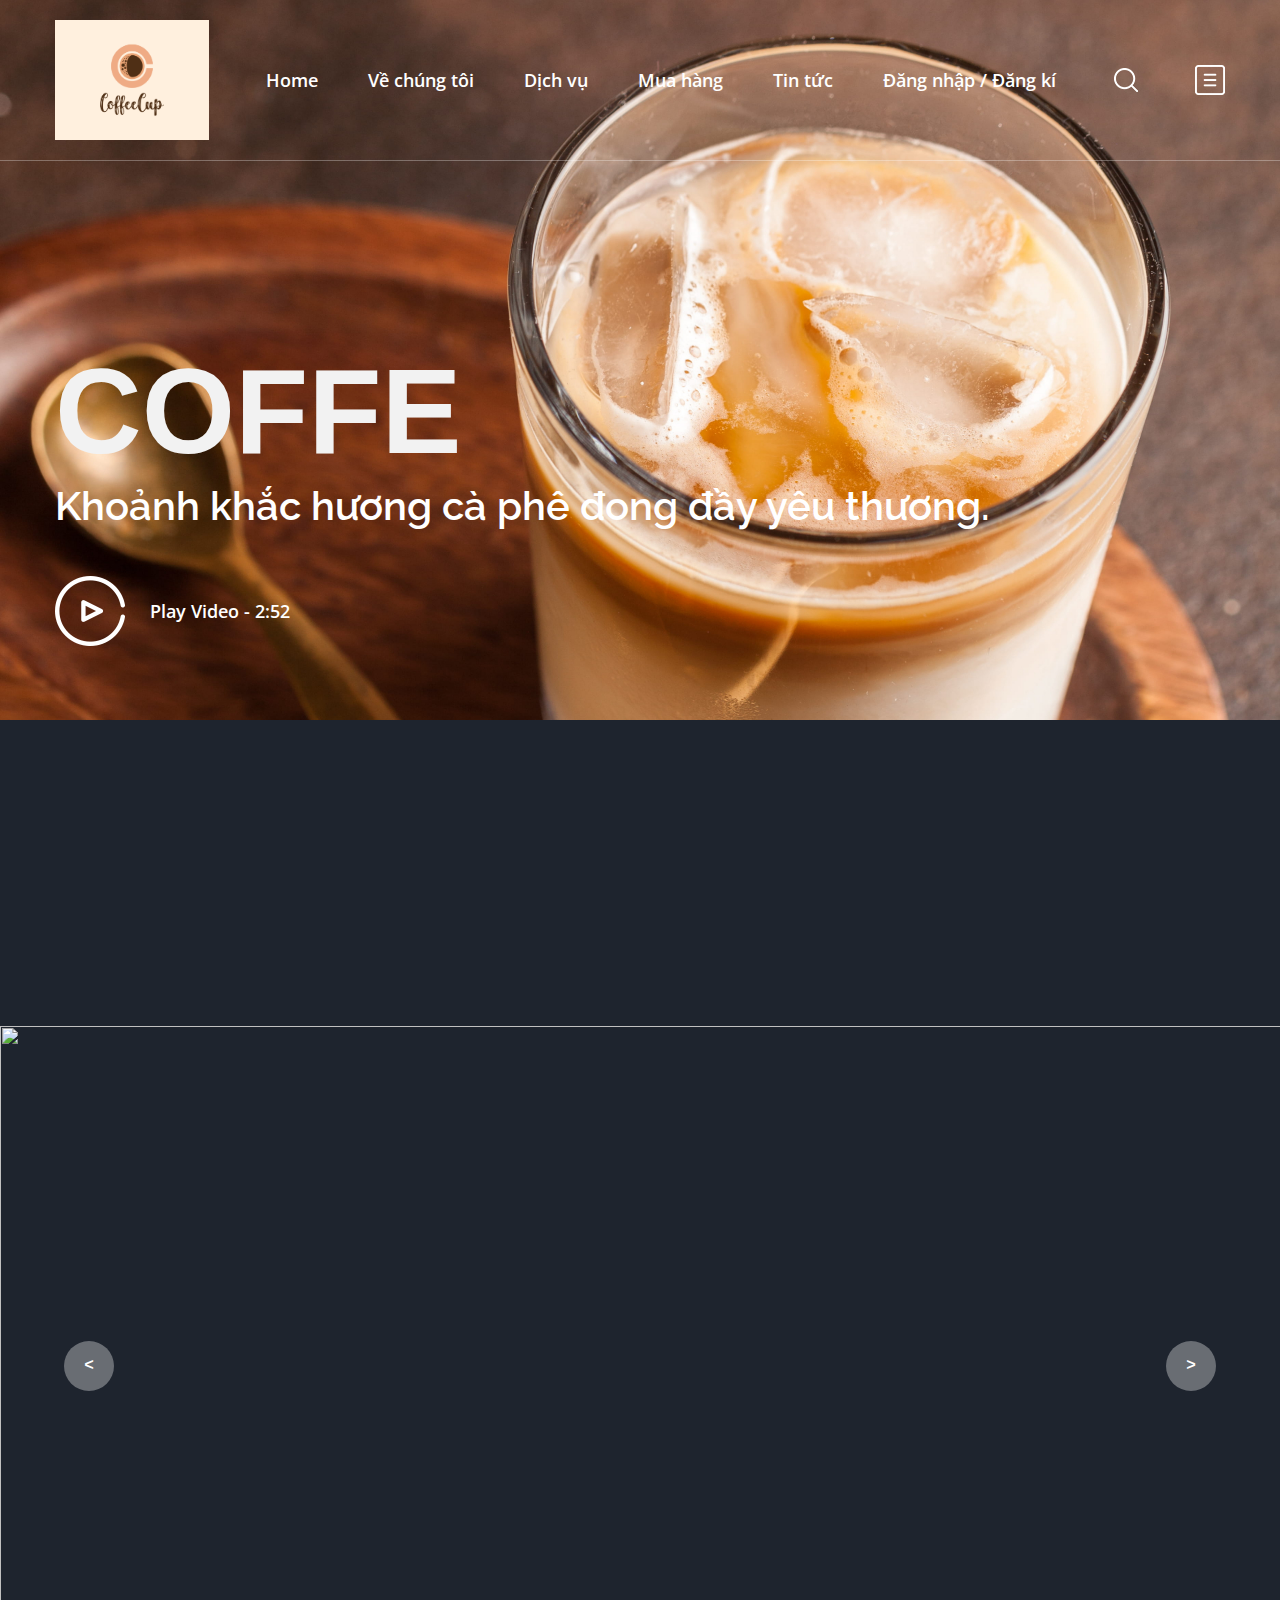
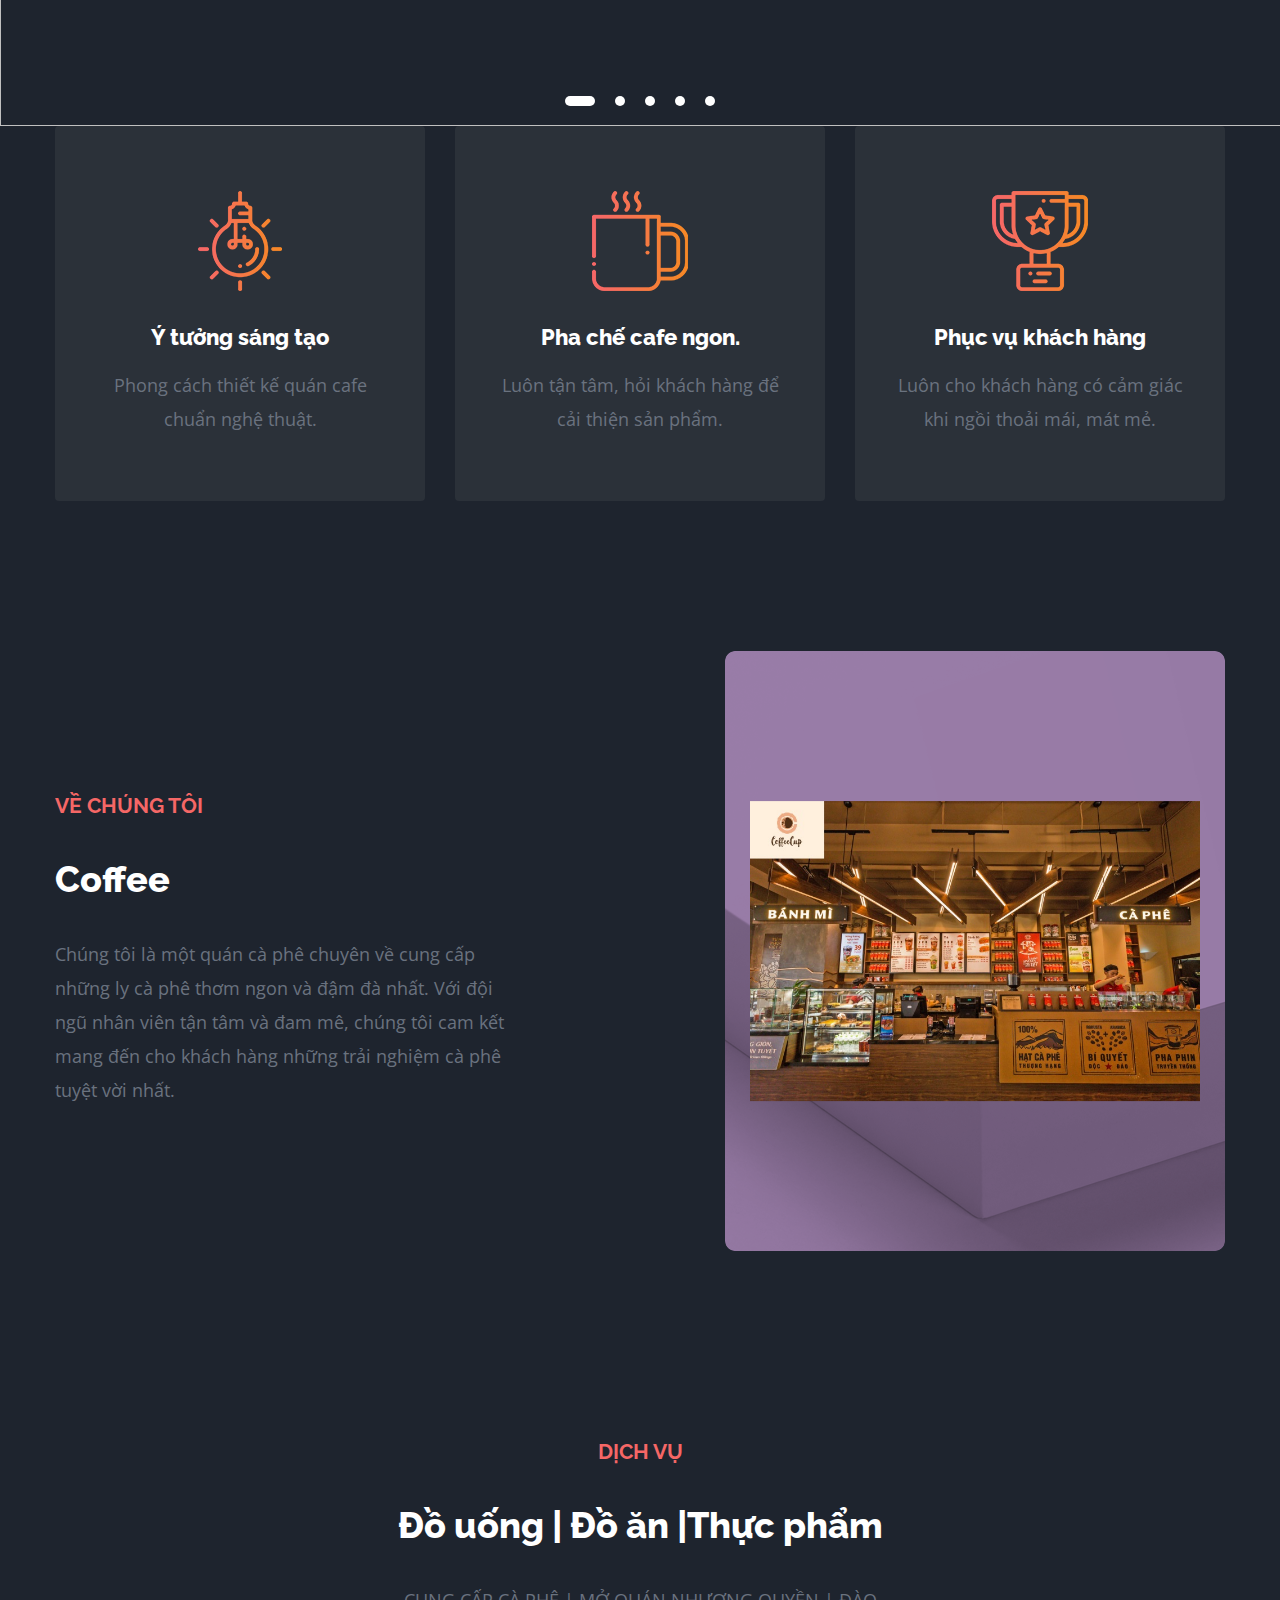
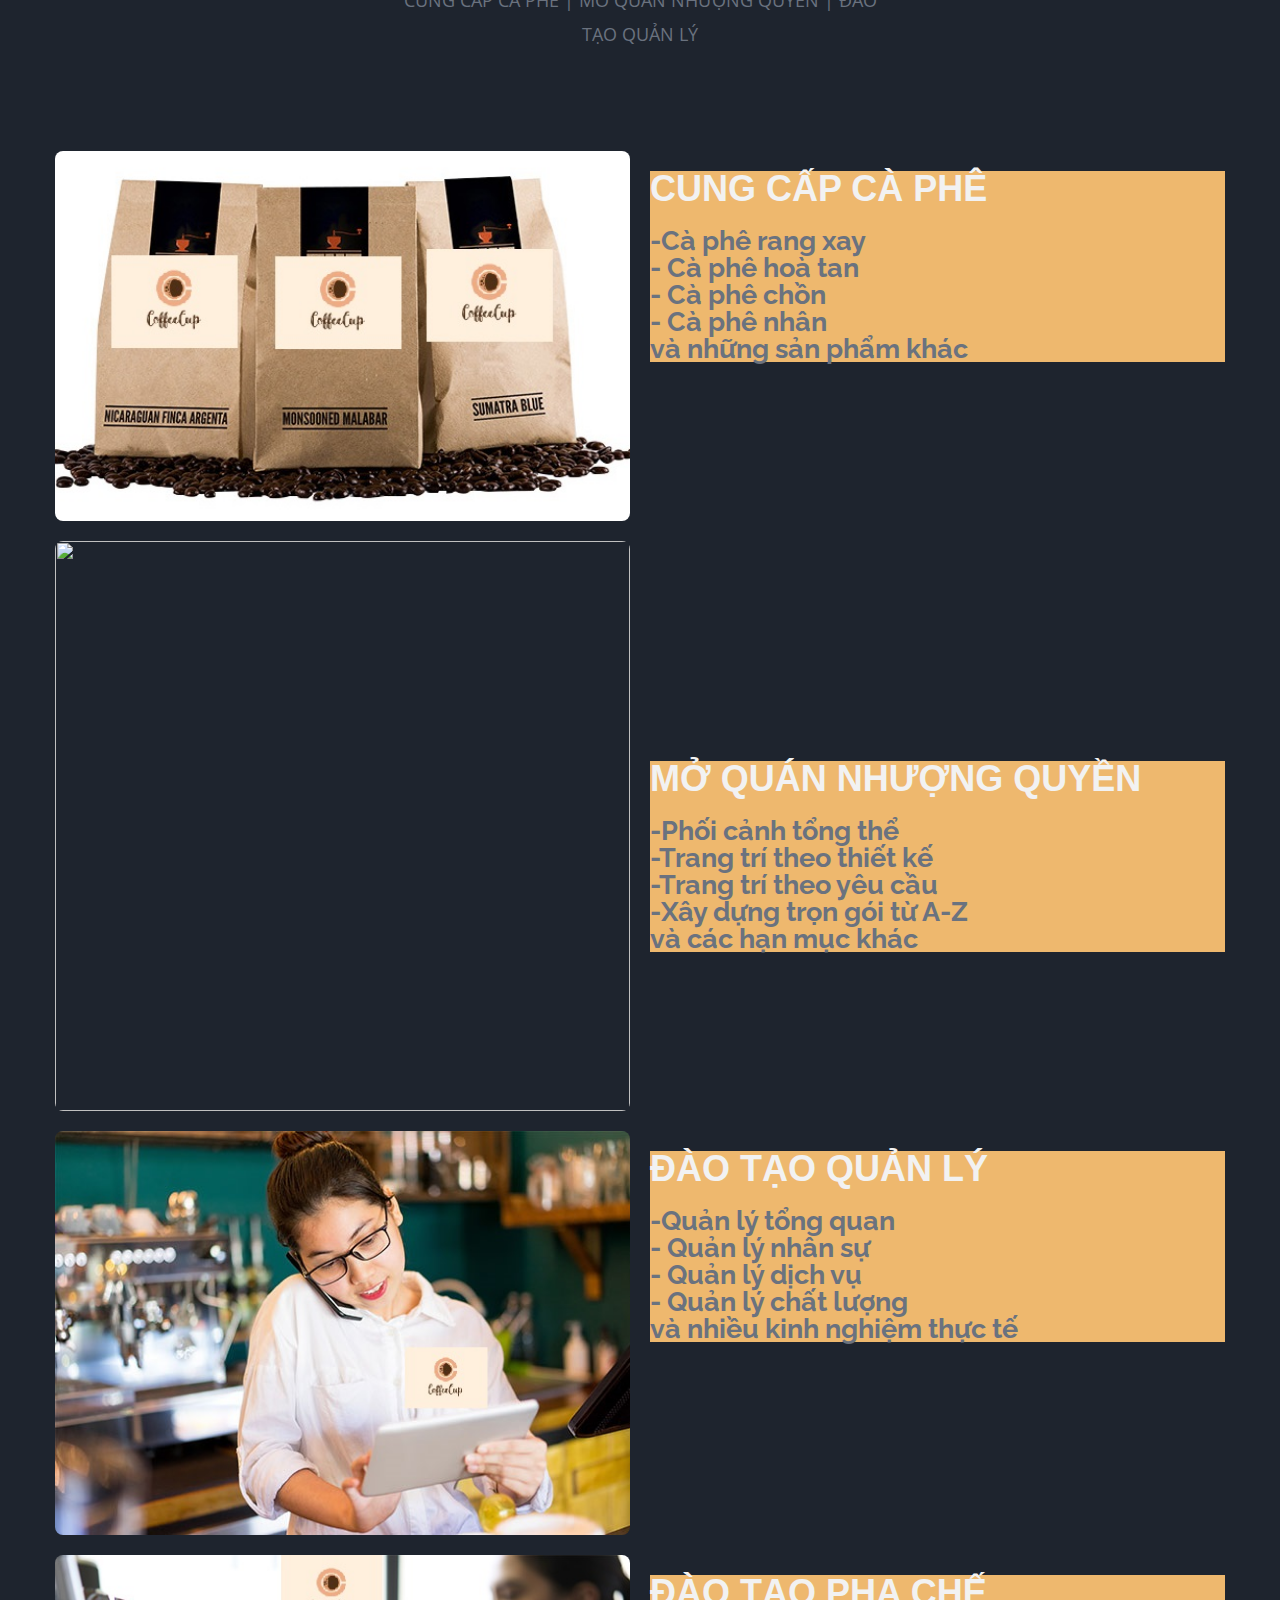
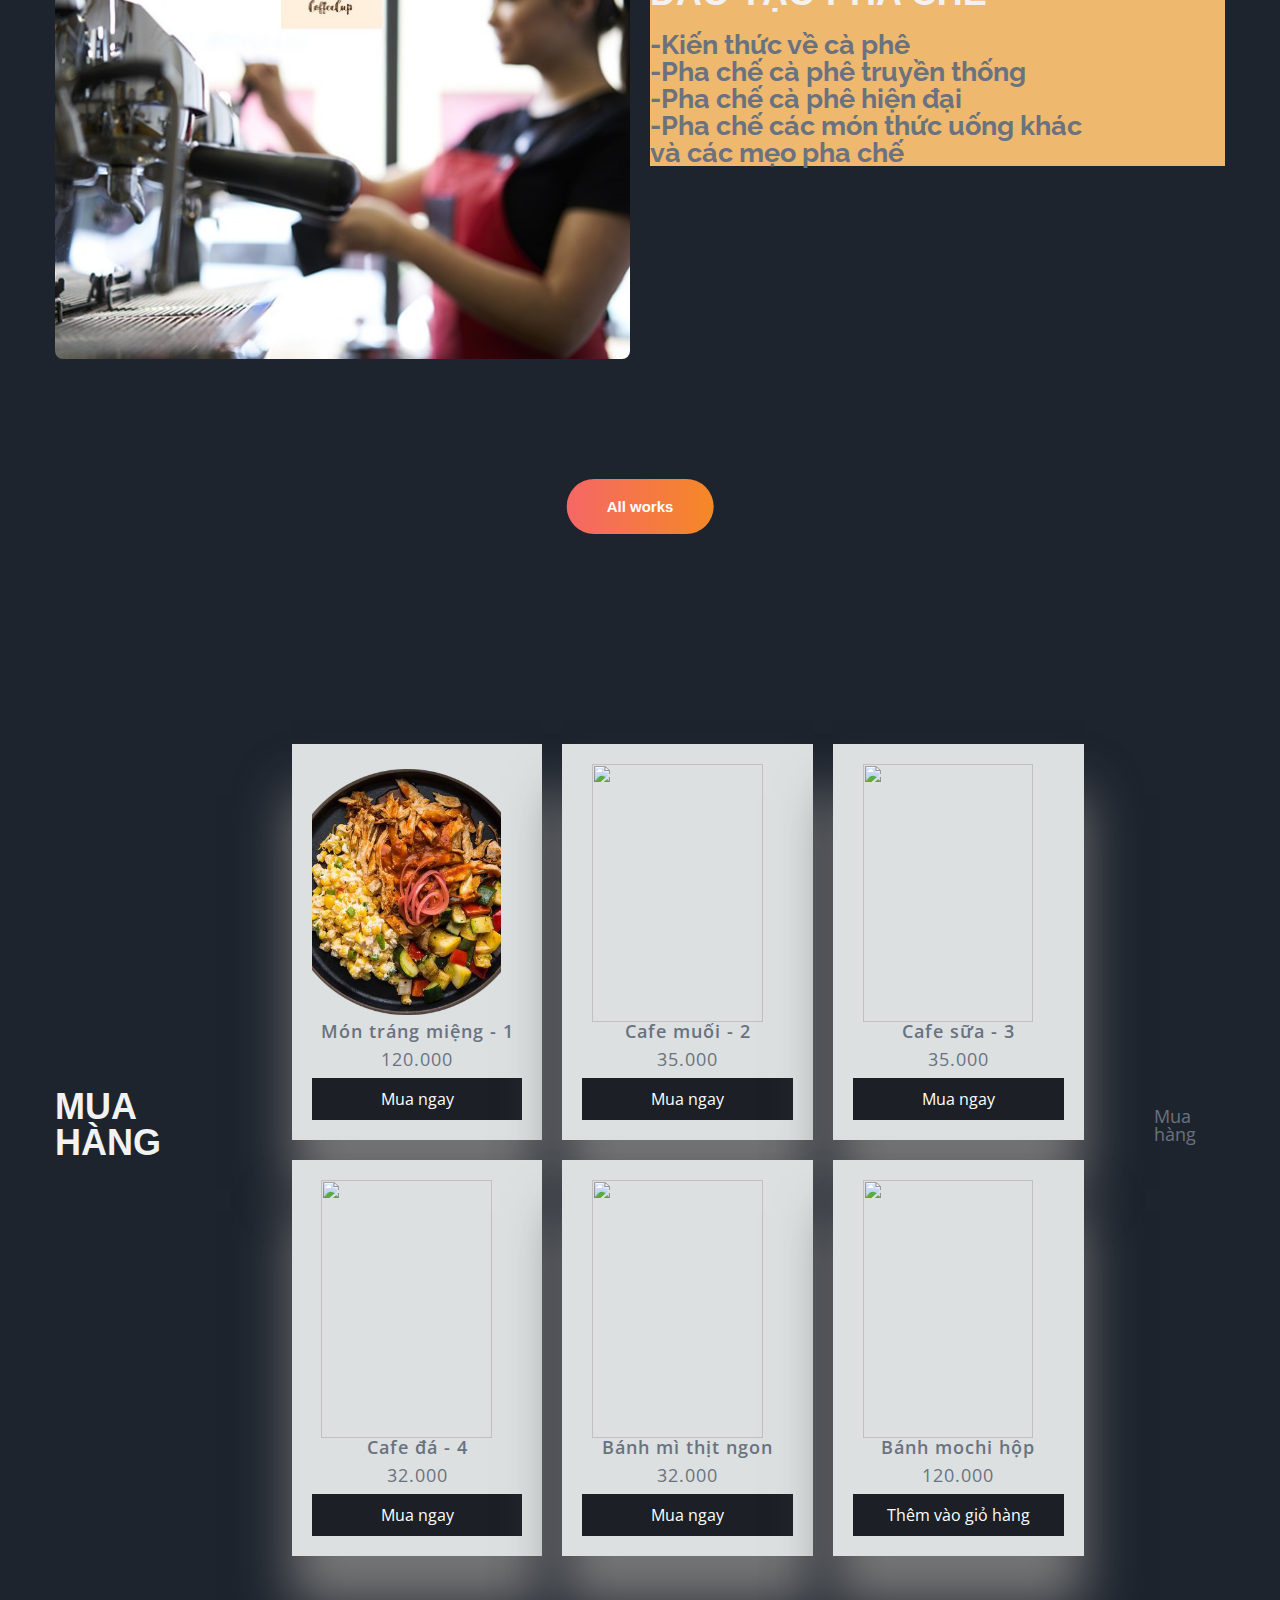
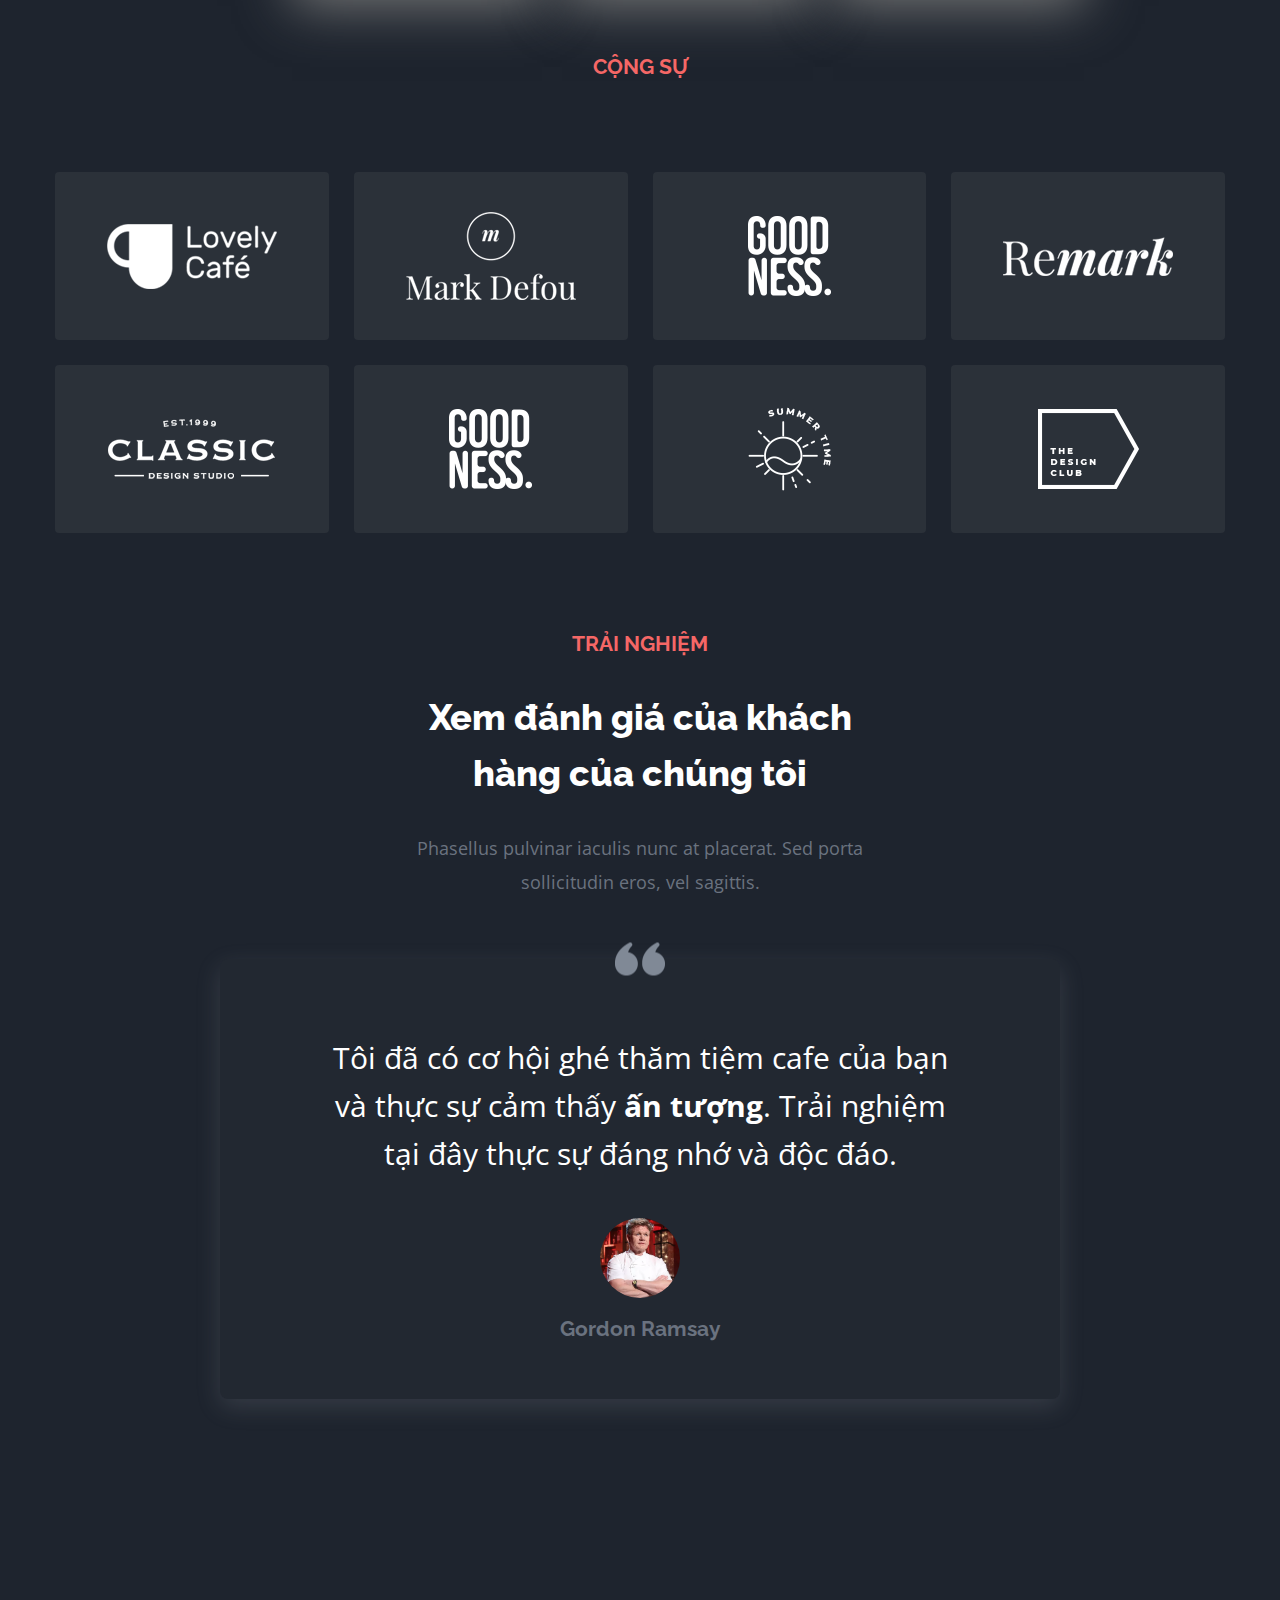
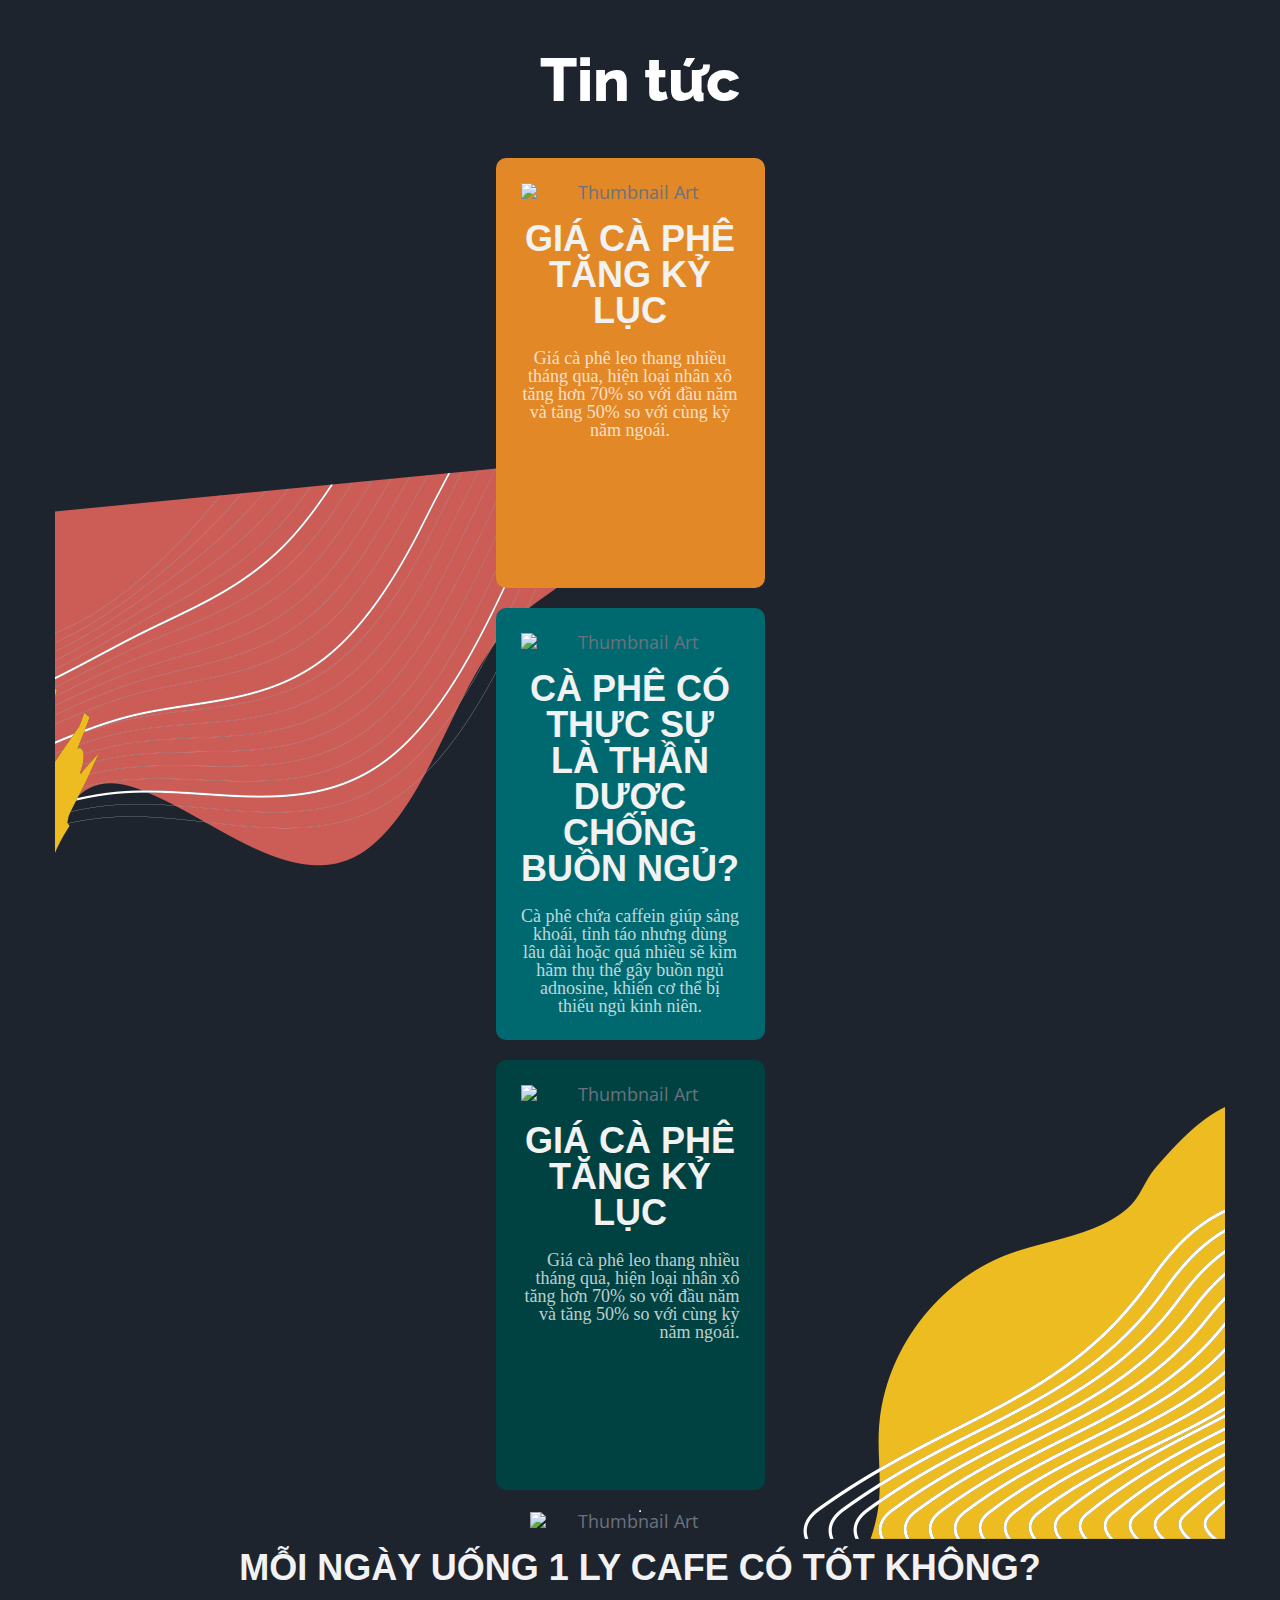
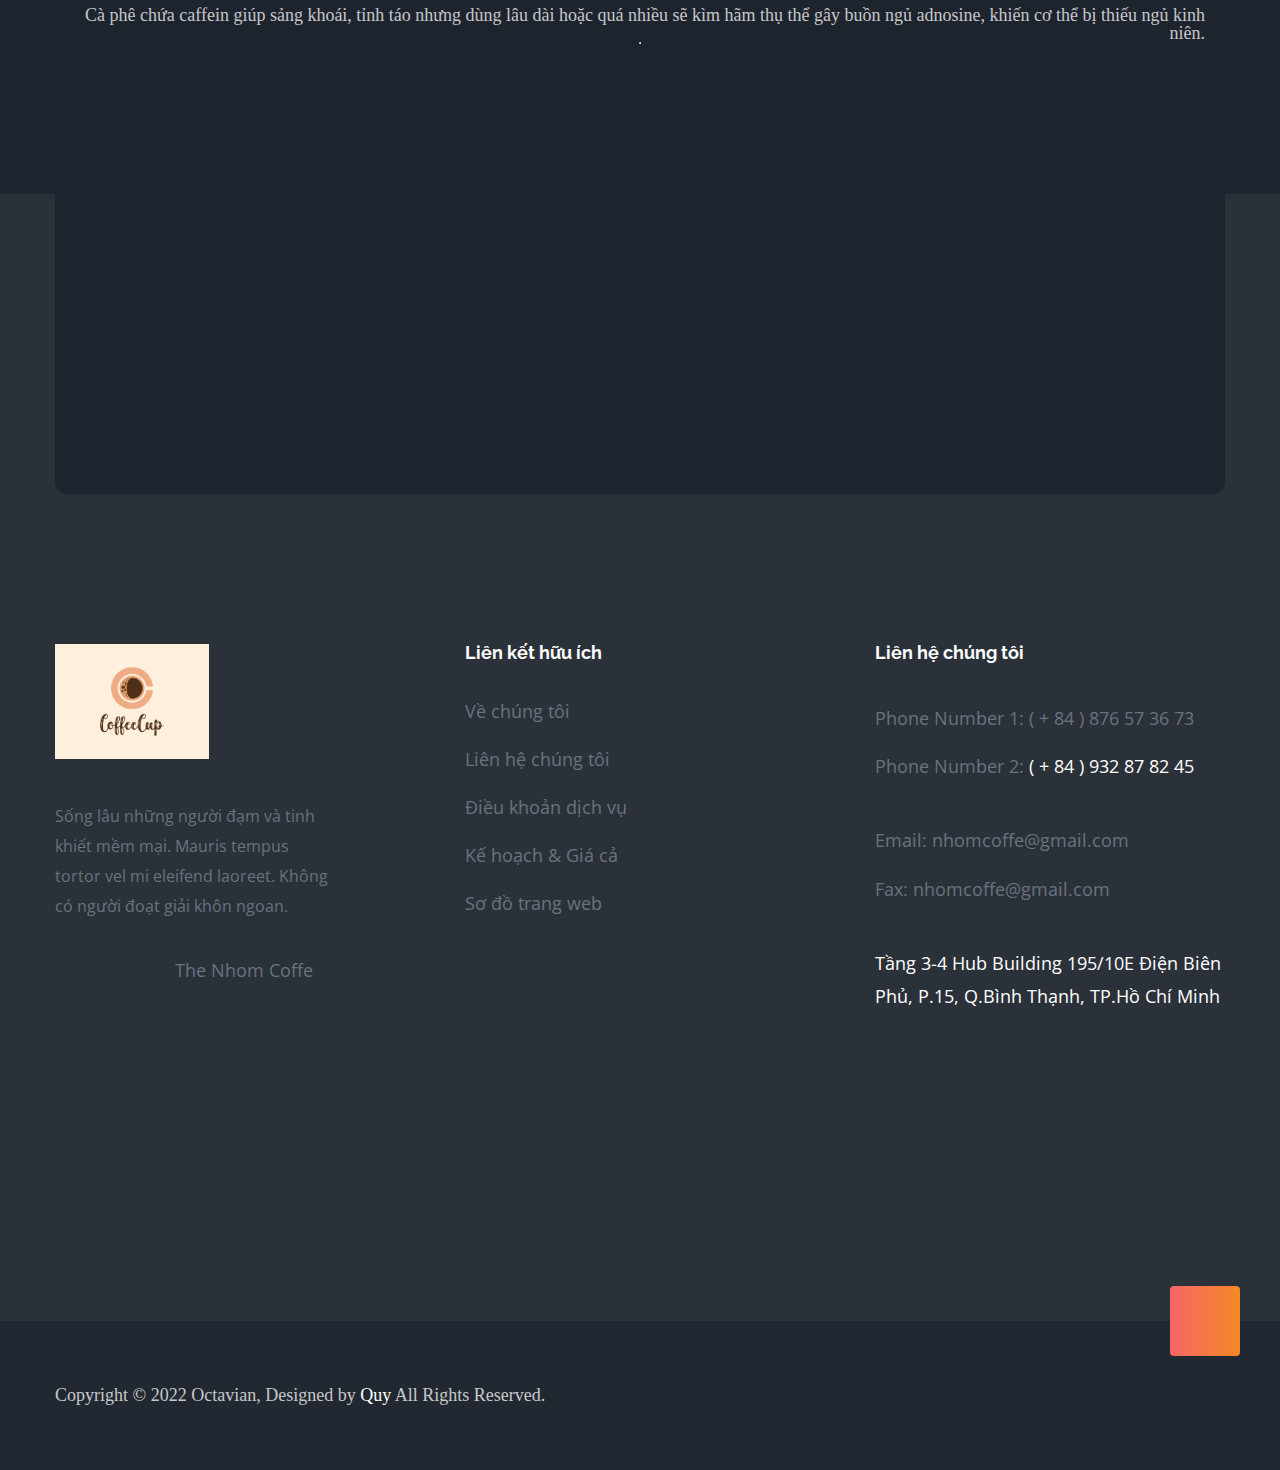
==== index.html @ 69a3e61c "asm" ====
<!DOCTYPE html>
<html lang="en">
  <head>
    <meta charset="UTF-8" />
    <meta http-equiv="X-UA-Compatible" content="IE=edge" />
    <meta name="viewport" content="width=device-width, initial-scale=1.0" />
    <title>Quán cafe</title>
    <link rel="preconnect" href="https://fonts.googleapis.com" />
    <link rel="preconnect" href="https://fonts.gstatic.com" crossorigin />
    <link
      href="https://fonts.googleapis.com/css2?family=Open+Sans:wght@300;400;600;700&family=Raleway:wght@400;600;700;800&display=swap"
      rel="stylesheet"
    />
    <script
      type="module"
      src="https://unpkg.com/ionicons@5.5.2/dist/ionicons/ionicons.esm.js"
    ></script>
    <script
      nomodule
      src="https://unpkg.com/ionicons@5.5.2/dist/ionicons/ionicons.js"
    ></script>
    <link
      rel="stylesheet"
      href="https://cdn.jsdelivr.net/npm/locomotive-scroll@3.5.4/dist/locomotive-scroll.css"
    />
    <link rel="stylesheet" href="./css/app.css" />
    <style>
      .thumb-art {
        display: flex;
      }
  
      .thumb-art img {
        width: 200px;
        height: auto;
        margin-right: 20px;
      }
  
      .title-news {
        text-align: right;
      }
  
      .description {
        text-align: right;
      }
      a {
      text-decoration: none;
    }
    .lammau{
      background: #eeb86e;
    }
    </style>
  </head>
  <body data-scroll-container>
    <div class="wrapper">
      <header class="header">
        <div class="container">
          <div class="header-main">
            <img src="./images/logocf.png" width="154px" height="120px" class="header-logo" />
            <div class="menu">
              <ul class="menu-list">
                <li class="menu-item">
                  <a href="index.html" class="menu-link">Home</a>
                </li>
                <li class="menu-item">
                  <a href="#about" class="menu-link">Về chúng tôi</a>
                </li>
                <li class="menu-item">
                  <a href="#work" class="menu-link">Dịch vụ</a>
                </li>
                <li class="menu-item">
                  <a href="#experience" class="menu-link">Mua hàng</a>
                </li>
                <li class="menu-item">
                  <a href="#contact" class="menu-link">Tin tức</a>
                </li>
                <li class="menu-item">
                  <a href="./login.html"class="menu-link"target="index">Đăng nhập / Đăng kí</a>
                </li>
              </ul>
            </div>
            <img src="./images/icon-search.png" alt="" class="icon-search" />
            <img src="./images/icon-menu.png" alt="" class="menu-toggle" />
        </div>
      </div>
    </header>
      <main>
        <section class="hero">
          <div class="container">
            <div class="hero-content">
              <h1 class="hero-heading">Coffe</h1>
              <h3 class="hero-caption">Khoảnh khắc hương cà phê đong đầy yêu thương.</h3>
              <div class="hero-video">
                <img src="./images/icon-play.png" alt="" />
                <span>Play Video - 2:52</span>
              </div>
            </div>
          </div>
        </section>
        <section class="feature">
          <div class="slider">
            <div class="list">
                <div class="item">
                    <img src="file:///C:/Users/LENOVO/Downloads/1111.jpg" alt="">
                </div>
                <div class="item">
                    <img src="file:///C:/Users/LENOVO/Downloads/moi-truong-lam-viec-nhan-vien-pha-che.jpg" alt="">
                </div>
                <div class="item">
                    <img src="https://domingocoffee.com.vn/wp-content/uploads/2021/10/setup-quan-cafe-1.jpg" alt="">
                </div>
                <div class="item">
                    <img src="file:///C:/Users/LENOVO/Downloads/moi-truong-lam-viec-nhan-vien-pha-che.jpg" alt="">
                </div>
                <div class="item">
                    <img src="file:///C:/Users/LENOVO/Downloads/Khach-hang-2.jpg" alt="">
                </div>
            </div>
            <div class="buttons">
                <button id="prev"><</button>
                <button id="next">></button>
            </div>
            <ul class="dots">
                <li class="active"></li>
                <li></li>
                <li></li>
                <li></li>
                <li></li>
            </ul>
        </div>
          <div class="container">
            <div class="feature-main">
              <div class="feature-item">
                <div class="feature-icon">
                  <img src="./images/img-lightbulb.png" alt="" />
                </div>
                <h3 class="feature-title">Ý tưởng sáng tạo</h3>
                <div class="feature-desc text">
                  Phong cách thiết kế quán cafe chuẩn nghệ thuật.
                </div>
              </div>
              <div class="feature-item">
                <div class="feature-icon">
                  <img src="./images/img-coffee.png" alt="" />
                </div>
                <h3 class="feature-title">Pha chế cafe ngon.</h3>
                <div class="feature-desc text">
                  Luôn tận tâm, hỏi khách hàng để cải thiện sản phẩm.
                </div>
              </div>
              <div class="feature-item">
                <div class="feature-icon">
                  <img src="./images/img-trophy.png" alt="" />
                </div>
                <h3 class="feature-title">Phục vụ khách hàng</h3>
                <div class="feature-desc text">
                  Luôn cho khách hàng có cảm giác khi ngồi thoải mái, mát mẻ.
                </div>
              </div>
            </div>
          </div>
        </section>
        <section class="about" id="about">
          <div class="container">
            <div class="about-main">
              <div class="about-content">
                <h3 class="caption">Về chúng tôi</h3>
                <h2 class="heading">
                  Coffee
                </h2>
                <div class="text">
                  Chúng tôi là một quán cà phê chuyên về cung cấp những ly cà phê thơm ngon và đậm đà nhất. 
                  Với đội ngũ nhân viên tận tâm và đam mê, chúng tôi cam kết mang đến cho khách hàng những
                   trải nghiệm cà phê tuyệt vời nhất.
                </div>
              </div>
              <div class="about-image">
                <img
                  src="./images/image-phone-under.png"
                  alt="" 
                  class="about-phone-under"
                />
                <img src="./images/img-phone.jpg" width="450px" class="about-phone" />
              </div>
            </div>
          </div>
        </section>
        <section class="work" id="work">
          <div class="container">
            <div class="work-header">
              <h3 class="caption">Dịch vụ</h3>
              <h2 class="heading">Đồ uống | Đồ ăn |Thực phẩm</h2>
              <div class="text">
                CUNG CẤP CÀ PHÊ | MỞ QUÁN NHƯỢNG QUYỀN | ĐÀO TẠO QUẢN LÝ
              </div>
            </div>
            <div class="work-list">
              <div class="work-item">
                <img src="./images/bao-bi-cafe-500g-9618.jpg"/>
              </div>
              <div class="work-item">
                <div class="lammau">
                <h1>CUNG CẤP CÀ PHÊ</h1>
                <h2> -Cà phê rang xay <br>
                  - Cà phê hoà tan  <br>
                  - Cà phê chồn <br>
                  - Cà phê nhân <br>
                  và những sản phẩm khác</h2></div>
                <!-- <img src="./images/img3.jpg" alt="" /> -->
              </div>
              <div class="work-item">                
                <img src="https://vuicoffee.com/wp-content/uploads/2019/11/nhuong-quyen-cafe-2.png" alt="" />
              </div>
              <div class="work-item">
                <div class="lammau">
                <h1>MỞ QUÁN NHƯỢNG QUYỀN</h1>
                <h2>-Phối cảnh tổng thể <br>
                  -Trang trí theo thiết kế <br>
                  -Trang trí theo yêu cầu <br>
                  -Xây dựng trọn gói từ A-Z <br>
                  và các hạn mục khác</h2></div>
                <!-- <img src="./images/img6.jpg" alt="" /> -->
              </div>
              <div class="work-item">
                <img src="./images/dich-vu-dao-tao-quan-ly-vuicoffee.jpg"/>
              </div>
              <div class="work-item">
                <div class="lammau">
                <h1>ĐÀO TẠO QUẢN LÝ</h1>
                <h2> -Quản lý tổng quan <br>
                  - Quản lý nhân sự  <br>
                  - Quản lý dịch vụ <br>
                  - Quản lý chất lượng <br>
                  và nhiều kinh nghiệm thực tế</h2></div>
                <!-- <img src="./images/img3.jpg" alt="" /> -->
              </div>
              <div class="work-item">                
                <img src="./images/dich-vu-dao-tao-pha-phe-vuicoffee.jpg" alt="" />
              </div>
              <div class="work-item">
                <div class="lammau">
                <h1>ĐÀO TẠO PHA CHẾ</h1>
                <h2>-Kiến thức về cà phê <br>
                  -Pha chế cà phê truyền thống<br>
                  -Pha chế cà phê hiện đại <br>
                 -Pha chế các món thức uống khác <br>
                  và các mẹo pha chế</h2></div>
                <!-- <img src="./images/img6.jpg" alt="" /> -->
              </div>
            </div>
            <a href="#" class="btn btn--primary work-link">All works</a>
          </div>
        </section>
        <section class="experience" id="experience">
          <div class="container">
            <div class="experience-main">
              <h1>Mua hàng</h1>
              <div class="list1">
                
                <div class="item">
                    <img src="image/1.PNG">
                    <div class="title">Món tráng miệng - 1</div>
                    <div class="price">120.000</div>
                    <button onclick="addToCard(0)"><a href="./html.html">Mua ngay</a></button></div><div class="item">
                    <img src="image/2.PNG">
                    <div class="title">Cafe muối - 2</div>
                    <div class="price">35.000</div>
                    <button onclick="addToCard(1)"><a href="./html.html">Mua ngay</a></button></div><div class="item">
                    <img src="image/3.PNG">
                    <div class="title">Cafe sữa - 3</div>
                    <div class="price">35.000</div>
                    <button onclick="addToCard(2)"><a href="./html.html">Mua ngay</a></button></div><div class="item">
                    <img src="image/4.PNG">
                    <div class="title">Cafe đá - 4</div>
                    <div class="price">32.000</div>
                    <button onclick="addToCard(3)"><a href="./html.html">Mua ngay</a></button></div><div class="item">
                    <img src="image/5.PNG">
                    <div class="title">Bánh mì thịt ngon</div>
                    <div class="price">32.000</div>
                    <button onclick="addToCard(4)"><a href="./html.html">Mua ngay</a></button></div><div class="item">
                    <img src="https://product.hstatic.net/1000075078/product/1655348107_mochi-choco_f6e63c0efa704e11990791f9fdd88214_large.jpg">
                    <div class="title">Bánh mochi hộp</div>
                    <div class="price">120.000</div>
                    <button onclick="addToCard(5)">Thêm vào giỏ hàng</button></div></div>
              <!-- <div class="experience-number">
                <span class="experience-year">20</span>
                <img src="./images/img7.png" alt="" class="experience-mask" />
                <img
                  src="./images/img-dots-big.png"
                  alt=""
                  class="experience-dots"
                />
              </div> -->
              <!-- <div class="experience-content">
                <h3 class="caption">Cuộc hành trình của Cà phê sạch</h3>
                <h2 class="heading">Năm chế biến hương vị tuyệt vời</h2>
                <div class="text">
                  Trong suốt hơn 20 năm, những người chuyên pha chế cà phê đã tận tâm nghiên cứu 
                  và hoàn thiện quá trình làm cà phê sạch. Họ chọn lựa cẩn thận nguồn nguyên liệu,
                   du lịch qua nhiều vùng trồng cà phê để học hỏi và đảm bảo chất lượng. Công đoạn 
                   rang xay cà phê cũng là bí quyết thành công, với việc rang tỉ mỉ và tận dụng nguồn
                    năng lượng bền vững. Sứ mệnh của họ là tôn vinh cà phê sạch, không chứa hóa chất độc
                     hại và luôn giữ độ tươi ngon trong mỗi tách cà phê. Những người này cũng là những nhà
                      sáng tạo, luôn thử nghiệm để tạo ra những dòng sản phẩm độc đáo và ngon miệng.
                </div>
              </div> -->
              <a href="./html.html">Mua hàng</a>
            </div>
          </div>
        </section>        
        <section class="partner" id="blog">
          <div class="container">
            <div class="partner-header">
              <h3 class="caption">
                CỘNG SỰ</h3>
            </div>
            <div class="partner-list">
              <div class="partner-item">
                <img src="./images/logo1.png" alt="" />
              </div>
              <div class="partner-item">
                <img src="./images/logo2.png" alt="" />
              </div>
              <div class="partner-item">
                <img src="./images/logo3.png" alt="" />
              </div>
              <div class="partner-item">
                <img src="./images/logo4.png" alt="" />
              </div>
              <div class="partner-item">
                <img src="./images/logo5.png" alt="" />
              </div>
              <div class="partner-item">
                <img src="./images/logo6.png" alt="" />
              </div>
              <div class="partner-item">
                <img src="./images/logo7.png" alt="" />
              </div>
              <div class="partner-item">
                <img src="./images/logo8.png" alt="" />
              </div>
            </div>
          </div>
        </section>
        <section class="review">
          <div class="container">
            <div class="review-header">
              <h3 class="caption">Trải nghiệm</h3>
              <h2 class="heading">Xem đánh giá của khách hàng của chúng tôi</h2>
              <div class="text">
                Phasellus pulvinar iaculis nunc at placerat. Sed porta
                sollicitudin eros, vel sagittis.
              </div>
            </div>
            <div class="review-list">
              <div class="review-item">
                <img src="./images/img-quote.png" alt="" class="review-icon" />
                <div class="review-desc">
                  Tôi đã có cơ hội ghé thăm tiệm cafe của bạn và thực sự cảm thấy <strong>ấn tượng</strong>. Trải nghiệm tại đây thực sự đáng nhớ và độc đáo.

                </div>
                <img src="./images/img5.webp" alt="" class="review-avatar" />
                <h3 class="review-author">Gordon Ramsay</h3>
              </div>
            </div>
          </div>
        </section>
        <!-- <section class="contact" id="contact">
          <div class="container">
            <div class="contact-main">
              <img src="./images/img10.png" alt="" class="contact-liquid" />
              <img src="./images/img11.png" alt="" class="contact-person" />
              <div class="contact-content">
                <h2 class="heading heading--big">Let's Get Started</h2>
                <div class="text text--big contact-desc">
                  Start using our easy-to-use tools with multiple options to
                  improve.
                </div>
                <a href="#" class="btn btn--primary">Let's start now</a>
              </div>
            </div>
          </div>
        </section> -->
        <section class="contact" id="contact">
          <div class="bodyc">
          <div class="container">
            <div class="contact-main">
              <h2 class="heading heading--big">Tin tức</h2>
              <div class="box box1">  
                <div class="content">  
              <!-- <div class="box-conatiner"> 
              <div class="thumb-art"> -->
                <a href="https://vnexpress.net/gia-ca-phe-tang-ky-luc-4616906.html"><img src=https://i1-kinhdoanh.vnecdn.net/2023/06/13/ca-phe-jpeg-2155-1686650680.jpg?w=500&h=300&q=100&dpr=1&fit=crop&s=iaNrIyrxeIQXLwTr9RIjWw alt="Thumbnail Art"></a>
                <h1>Giá cà phê tăng kỷ lục</h1>
                <p>Giá cà phê leo thang nhiều tháng qua, hiện loại nhân xô tăng hơn 70% so với đầu năm và tăng 50% so với cùng kỳ năm ngoái.</p>
              </div>
            </div>
            <div class="box box2">  
              <div class="content">  
              <!-- <div class="thumb-art"> <a href="https://vnexpress.net/ca-phe-co-thuc-su-la-than-duoc-chong-buon-ngu-4616551.html"></a> -->
                <img src=https://i1-suckhoe.vnecdn.net/2023/06/12/ca-phe-2-1857-1683009122-16865-2102-6984-1686557331.jpg?w=500&h=300&q=100&dpr=1&fit=crop&s=Hi8da8DEr2DMk2EH43Nk4Q alt="Thumbnail Art">
                <h1>Cà phê có thực sự là thần dược chống buồn ngủ?</h1>
                <p >Cà phê chứa caffein giúp sảng khoái, tỉnh táo nhưng dùng lâu dài hoặc quá nhiều sẽ kìm hãm thụ thể gây buồn ngủ adnosine, khiến cơ thể bị thiếu ngủ kinh niên.</p>
              </div>
            </div>
            <div class="box box3">  
              <div class="content">  

                <img src="https://i1-suckhoe.vnecdn.net/2022/08/23/coffee-lyk-1661239780-1705-1661239853.jpg?w=500&h=300&q=100&dpr=1&fit=crop&s=aNExGM1zlowpfZBUH1YGOw" alt="Thumbnail Art">
                <h1>Giá cà phê tăng kỷ lục</h1>
                <p class="description">Giá cà phê leo thang nhiều tháng qua, hiện loại nhân xô tăng hơn 70% so với đầu năm và tăng 50% so với cùng kỳ năm ngoái.</p>
              </div>
              </div>
            <hr>
            
              <div class="thumb-art">
                <img src=https://lepathcoffee.com/wp-content/uploads/2022/01/moi-ngay-uong-1-ly-ca-phe-co-tot-khong-768x1152.jpg alt="Thumbnail Art">
              </div>
              <h1 class="title-news">Mỗi ngày uống 1 ly cafe có tốt không?</h1>
              <p class="description">Cà phê chứa caffein giúp sảng khoái, tỉnh táo nhưng dùng lâu dài hoặc quá nhiều sẽ kìm hãm thụ thể gây buồn ngủ adnosine, khiến cơ thể bị thiếu ngủ kinh niên.</p>
              <hr>
              <iframe width="560" height="315" src="https://www.youtube.com/embed/wMnIshcQajE" title="YouTube video player" frameborder="0" allow="accelerometer; autoplay; clipboard-write; encrypted-media; gyroscope; picture-in-picture; web-share" allowfullscreen></iframe>
            </div>
                </div>
              </div>
          
        </section></main></div>
      </main>
      <footer class="footer">
        <div class="footer-top">
          <div class="container">
            <div class="footer-main">
              <div class="footer-column">
                <a href="index.html" class="footer-logo"
                  ><img src="./images/logocf.png" width="154px" 
                /></a>
                <div class="footer-desc text">
                  Sống lâu những người đạm và tinh khiết mềm mại. Mauris tempus tortor vel mi eleifend laoreet. Không có người đoạt giải khôn ngoan.
                </div>
                <div class="social">
                  <a href="#" class="social-item">
                    <ion-icon name="logo-facebook"></ion-icon>
                  </a>
                  <a href="#" class="social-item">
                    <ion-icon name="logo-twitter"></ion-icon>
                  </a>
                  <a href="#" class="social-item">
                    <ion-icon name="logo-instagram"></ion-icon>
                  </a>
                  <a href="#" class="social-item">
                    <ion-icon name="logo-dribbble"></ion-icon>
                  </a>
                  <div class="fb-page" data-href="https://www.facebook.com/profile.php?id=100093676303560&amp;ref=embed_page" 
                  data-tabs="timeline" data-width="200" data-height="" data-small-header="false" data-adapt-container-width="true"
                   data-hide-cover="false" data-show-facepile="true"><blockquote cite="https://www.facebook.com/profile.php?id=100093676303560&amp;ref=embed_page"
                    class="fb-xfbml-parse-ignore"><a href="https://www.facebook.com/profile.php?id=100093676303560&amp;ref=embed_page">The Nhom Coffe</a></blockquote></div>
                </div>
              </div>
              <div class="footer-column">
                <h3 class="footer-heading second-font">Liên kết hữu ích</h3>
                <ul class="footer-links">
                  <li class="footer-item">
                    <a href="#" class="footer-link">Về chúng tôi</a>
                  </li>
                  <li class="footer-item">
                    <a href="#" class="footer-link">
                      Liên hệ chúng tôi</a>
                  </li>
                  <li class="footer-item">
                    <a href="#" class="footer-link">Điều khoản dịch vụ</a>
                  </li>
                  <li class="footer-item">
                    <a href="#" class="footer-link">
                      Kế hoạch & Giá cả</a>
                  </li>
                  <li class="footer-item">
                    <a href="#" class="footer-link">Sơ đồ trang web</a>
                  </li>
                </ul>
              </div>
              <div class="footer-column">
                <h3 class="footer-heading second-font">Liên hệ chúng tôi</h3>
                <ul class="footer-info">
                  <li>Phone Number 1: ( + 84 ) 876 57 36 73</li>
                  <li>
                    Phone Number 2:
                    <span class="footer-highlight">( + 84 ) 932 87 82 45</span>
                  </li>
                </ul>
                <ul class="footer-info">
                  <li>
                    <a href="mailto:support@ocatavian.io"
                    >Email: nhomcoffe@gmail.com</a
                    >
                  </li>
                  <li>Fax: nhomcoffe@gmail.com</li>
                </ul>
                <ul class="footer-info">
                  <li> <span class="footer-highlight">
                    Tầng 3-4 Hub Building
                    195/10E Điện Biên Phủ, P.15,
                    Q.Bình Thạnh, TP.Hồ Chí Minh
                  </span></li>
                  <iframe src="https://www.google.com/maps/embed?pb=!1m18!1m12!1m3!1d9320.930710434066!2d106.60119818633285!3d10.81371402775382!2m3!1f0!2f0!3f0!3m2!1i1024!2i768!4f13.1!3m3!1m2!1s0x31752b48a1f7096d%3A0x174268ef1b3735dc!2sHAM%20QUAN%20CAFE!5e0!3m2!1sen!2s!4v1687148669021!5m2!1sen!2s" 
                  width="350" height="150" style="border:0;" allowfullscreen="" loading="lazy" referrerpolicy="no-referrer-when-downgrade"></iframe>
                </ul>
              </div>
            </div>
          </div>
        </div>
        <div class="footer-bottom">
          <div class="container footer-container">
            <a href="#" class="footer-rocket">
              <ion-icon name="rocket"></ion-icon>
            </a>
            <p>
              Copyright © 2022 Octavian, Designed by
              <a href="#">Quy</a> All Rights Reserved.
            </p>
          </div>
        </div>
      </footer>
    </div>
    <div class="zalo-chat-widget" data-oaid="579745863508352884" data-welcome-message="Rất vui khi được hỗ trợ bạn!" data-autopopup="0" data-width="300" data-height="300"> </div> 
    
    <script src="https://sp.zalo.me/plugins/sdk.js"> </script> 
  </body>
  <div id="fb-root"></div>
  <script async defer crossorigin="anonymous" src="https://connect.facebook.net/vi_VN/sdk.js#xfbml=1&version=v17.0" nonce="3tM8otDJ"></script>
  <script src="https://cdn.jsdelivr.net/npm/locomotive-scroll@3.5.4/dist/locomotive-scroll.min.js"></script>
  <script src="./scripts/app.js"></script>





  <script>let slider = document.querySelector('.slider .list');
    let items = document.querySelectorAll('.slider .list .item');
    let next = document.getElementById('next');
    let prev = document.getElementById('prev');
    let dots = document.querySelectorAll('.slider .dots li');
    
    let lengthItems = items.length - 1;
    let active = 0;
    next.onclick = function(){
        active = active + 1 <= lengthItems ? active + 1 : 0;
        reloadSlider();
    }
    prev.onclick = function(){
        active = active - 1 >= 0 ? active - 1 : lengthItems;
        reloadSlider();
    }
    let refreshInterval = setInterval(()=> {next.click()}, 3000);
    function reloadSlider(){
        slider.style.left = -items[active].offsetLeft + 'px';
        // 
        let last_active_dot = document.querySelector('.slider .dots li.active');
        last_active_dot.classList.remove('active');
        dots[active].classList.add('active');
    
        clearInterval(refreshInterval);
        refreshInterval = setInterval(()=> {next.click()}, 3000);
    
        
    }
    
    dots.forEach((li, key) => {
        li.addEventListener('click', ()=>{
             active = key;
             reloadSlider();
        })
    })
    window.onresize = function(event) {
        reloadSlider();
    };</script>
  </html>
---- css/app.css ----
html {
  box-sizing: border-box;
}

* {
  margin: 0;
  padding: 0;
}

*,
*:before,
*:after {
  box-sizing: border-box;
}

input,
textarea,
select,
button {
  outline: none;
}

input {
  line-height: normal;
}

label,
button {
  cursor: pointer;
}

a {
  text-decoration: none;
}

img {
  display: block;
  max-width: 100%;
}

html {
  scroll-behavior: smooth;
}

body {
  font-family: "Open sans", sans-serif;
  font-size: 18px;
  line-height: 1;
  color: #6a727f;
  /* background: url(file:///C:/Users/LENOVO/Downloads/111111.png); */
  background-color: #1e242e;
  overflow-x: hidden;
}

input,
button,
textarea,
select {
  font-family: "Open sans", sans-serif;
  font-size: 16px;
  outline: none;
  border: 0;
}

input {
  line-height: normal;
}

a {
  color: inherit;
}

h1,
h2,
h3,
h4,
h5,
h6 {
  font-family: "Raleway", sans-serif;
}

section[id] {
  scroll-margin-top: 30px;
}

.wrapper {
  max-width: 1920px;
  margin: 0 auto;
  background: url("../images/img1.jpg") no-repeat top/100%;
}

.container {
  max-width: 1200px;
  margin: 0 auto;
  padding: 0 15px;
}

.btn {
  text-align: center;
  font-weight: bold;
  height: 55px;
  padding: 0 70px;
  display: inline-flex;
  align-items: center;
  border-radius: 4px;
}
.btn--primary {
  color: white;
  background-image: linear-gradient(to right, #f56766, #f58826);
}
@media screen and (max-width: 767px) {
  .btn {
    height: 45px;
    padding: 0 50px;
    font-size: 14px;
  }
}

section {
  display: none;
}

.caption {
  text-transform: uppercase;
  font-weight: bold;
  color: #f56766;
  margin-bottom: 35px;
}

.heading {
  font-size: 36px;
  font-weight: 800;
  color: white;
  line-height: 1.5555555556;
  margin-bottom: 30px;
}
.heading--big {
  font-size: 60px;
}

.text {
  line-height: 1.8888888889;
}
.text--big {
  font-size: 24px;
}

@media screen and (max-width: 1023px) {
  .caption {
    margin-bottom: 10px;
  }

  .heading {
    margin-bottom: 20px;
  }
  .heading--big {
    font-size: 40px;
  }
}
@media screen and (max-width: 767px) {
  .caption {
    font-size: 16px;
    margin-bottom: 5px;
  }

  .heading {
    font-size: 26px;
    margin-bottom: 15px;
  }

  .text--big {
    font-size: 20px;
  }

  body {
    font-size: 16px;
  }
}
.header {
  border-bottom: 1px solid rgba(255, 255, 255, 0.3);
}
.header-main {
  display: flex;
  justify-content: space-between;
  align-items: center;
  padding: 40px 0;
}
.header-tool {
  display: flex;
  align-items: center;
  gap: 0 50px;
}
@media screen and (max-width: 1599px) {
  .header-main {
    padding: 20px 0;
  }
}

.menu-list {
  display: flex;
  align-items: center;
  list-style: none;
  gap: 0 50px;
  color: white;
}
.menu-link {
  font-weight: 600;
}
@media screen and (max-width: 1023px) {
  .menu {
    position: fixed;
    right: 0;
    top: 0;
    bottom: 0;
    width: 300px;
    background-color: white;
    box-shadow: rgba(149, 157, 165, 0.2) 0px 8px 24px;
    z-index: 99;
    transform: translateX(100%);
    transition: 0.25s linear;
  }
  .menu.is-active {
    transform: translateX(0);
  }
  .menu-list {
    flex-direction: column;
    height: 100%;
    padding: 50px 20px;
  }
  .menu-item {
    width: 100%;
    margin-bottom: 15px;
  }
  .menu-link {
    display: block;
    width: 100%;
    padding: 15px 20px;
    color: #393e46;
    border-radius: 4px;
    transition: all 0.2s ease;
  }
  .menu-link:hover {
    color: white;
    background-color: #f56766;
  }
}

.hero {
  display: block;
  padding: 270px 0 380px;
  color: white;
}
.hero-heading {
  text-transform: uppercase;
  font-weight: 800;
  font-size: 120px;
  margin-bottom: 15px;
}
.hero-caption {
  font-size: 40px;
  font-weight: 600;
  margin-bottom: 50px;
}
.hero-video {
  display: flex;
  align-items: center;
  gap: 0 25px;
  font-weight: 600;
  font-size: 18px;
}
@media screen and (max-width: 1599px) {
  .hero {
    padding: 170px 0 280px;
  }
}
@media screen and (max-width: 1279px) {
  .hero {
    padding: 70px 0;
  }
}
@media screen and (max-width: 1023px) {
  .hero {
    padding: 40px 0;
  }
  .hero-heading {
    font-size: 70px;
  }
  .hero-caption {
    font-size: 25px;
    margin-bottom: 30px;
  }
}
@media screen and (max-width: 1023px) {
  .hero {
    padding: 20px 0;
  }
  .hero-heading {
    font-size: 40px;
  }
  .hero-caption {
    font-size: 18px;
    margin-bottom: 30px;
  }
  .hero-video img {
    max-width: 40px;
  }
}

.feature {
  padding: 150px 0 200px;
  display: block;
}
.feature-main {
  display: grid;
  grid-template-columns: repeat(3, 1fr);
  grid-gap: 0 30px;
}
.feature-item {
  display: flex;
  align-items: center;
  text-align: center;
  flex-direction: column;
  border-radius: 4px;
  background-color: #2b3139;
  padding: 65px 40px;
}
.feature-icon {
  margin-bottom: 35px;
}
.feature-title {
  color: white;
  font-size: 22px;
  font-weight: 800;
  margin-bottom: 20px;
}
@media screen and (max-width: 1599px) {
  .feature {
    padding: 100px 0 150px;
  }
}
@media screen and (max-width: 1023px) {
  .feature {
    padding: 50px 0 100px;
  }
  .feature-main {
    display: grid;
    justify-content: flex-start;
    grid-auto-columns: 300px;
    grid-auto-flow: column;
    grid-gap: 1.5rem;
    overflow: auto;
    overflow-y: hidden;
    scroll-snap-type: x mandatory;
    scroll-snap-stop: always;
    -ms-touch-action: manipulation;
    touch-action: manipulation;
    -webkit-overflow-scrolling: touch;
    scroll-padding: 1rem;
    grid-template-columns: unset;
    -ms-overflow-style: none;
    scrollbar-width: none;
  }
  .feature-main::-webkit-scrollbar {
    display: none;
    width: 0;
  }
  .feature-main > * {
    scroll-snap-align: start;
  }
}

.about {
  padding-bottom: 190px;
  display: block;
}
.about .container {
  position: relative;
}
.about-main {
  display: flex;
  justify-content: space-between;
  align-items: center;
  gap: 0 70px;
}
.about-content {
  max-width: 470px;
}
.about-phone {
  position: absolute;
  top: 50%;
  transform: translate(-50%, -50%);
  left: 50%;
  max-width: initial;
}
.about-image {
  position: relative;
}
@media screen and (max-width: 1279px) {
  .about {
    padding-bottom: 100px;
  }
  .about-main {
    flex-direction: column;
  }
  .about-content {
    max-width: 600px;
    text-align: center;
    margin-bottom: 40px;
  }
}
@media screen and (max-width: 767px) {
  .about-image {
    width: 100%;
  }
  .about-phone {
    max-width: 100%;
  }
  .about-phone-under {
    max-width: 300px;
    margin: 0 auto;
  }
}

.work {
  padding-bottom: 190px;
  display: block;
}
.work-header {
  text-align: center;
  max-width: 490px;
  margin: 0 auto 100px;
}
.work-list {
  margin-bottom: 60px;
  display: grid;
  grid-template-columns: 1fr 1fr;
  grid-gap: 20px;
  grid-template-rows: 370px 180px 370px;
}
.work-item {
  border-radius: 8px;
}
.work-item img {
  width: 100%;
  height: 100%;
  object-fit: cover;
  border-radius: inherit;
}
.work-item:nth-child(2) {
  grid-row: 1/3;
  grid-column: 2/3;
}
.work-item:nth-child(3) {
  grid-row: 2/4;
  grid-column: 1/2;
}
.work-link {
  position: relative;
  left: 50%;
  transform: translateX(-50%);
}
@media screen and (max-width: 1599px) {
  .work {
    padding-bottom: 100px;
  }
}
@media screen and (max-width: 1023px) {
  .work-header {
    margin-bottom: 50px;
  }
}
@media screen and (max-width: 1023px) {
  .work-list {
    grid-template-rows: 100px 50px 100px;
    margin-bottom: 30px;
  }
}

.experience {
  padding-bottom: 200px;
  display: block;
}
.experience-main {
  display: flex;
  justify-content: space-between;
  align-items: center;
  gap: 0 70px;
}
.experience-year {
  position: relative;
  z-index: 2;
  background: url("../images/img7.png") no-repeat 50%;
  color: transparent;
  -webkit-background-clip: text;
  background-clip: text;
}
.experience-mask {
  display: none;
  position: absolute;
  top: 0;
  left: 50%;
  transform: translateX(-50%);
  pointer-events: none;
}
.experience-number {
  font-size: 400px;
  font-weight: 800;
  color: #f56766;
  position: relative;
  flex: 1;
  text-align: center;
}
.experience-dots {
  position: absolute;
  right: -20px;
  top: 50%;
}
.experience-content {
  max-width: 470px;
  margin-left: auto;
  flex-shrink: 0;
}
@media screen and (max-width: 1599px) {
  .experience {
    padding-bottom: 100px;
  }
}
@media screen and (max-width: 1023px) {
  .experience-main {
    flex-direction: column;
    gap: 40px 0;
  }
  .experience-number {
    font-size: 200px;
  }
  .experience-content {
    max-width: 600px;
    text-align: center;
    margin: 0 auto;
    position: relative;
    z-index: 5;
  }
}

.partner {
  padding-bottom: 200px;
  display: block;
}
.partner-header {
  margin-bottom: 95px;
  text-align: center;
}
.partner-list {
  display: grid;
  grid-template-columns: repeat(4, 1fr);
  grid-template-rows: 1fr 1fr;
  grid-gap: 25px;
}
.partner-item {
  background-color: #2b3139;
  border-radius: 4px;
  padding: 40px;
  display: flex;
  justify-content: center;
  align-items: center;
  cursor: pointer;
}
.partner-item:hover img {
  opacity: 0.3;
}
@media screen and (max-width: 1599px) {
  .partner {
    padding-bottom: 100px;
  }
}
@media screen and (max-width: 767px) {
  .partner-header {
    margin-bottom: 40px;
  }
  .partner-list {
    grid-template-columns: 1fr 1fr;
    grid-template-rows: 1fr 1fr 1fr 1fr;
  }
}

.review {
  padding-bottom: 190px;
  display: block;
}
.review-header {
  max-width: 500px;
  margin: 0 auto 60px;
  text-align: center;
}
.review-item {
  max-width: 840px;
  margin: 0 auto;
  border-radius: 8px;
  text-align: center;
  display: flex;
  align-items: center;
  flex-direction: column;
  background-color: #222831;
  box-shadow: rgba(149, 157, 165, 0.2) 0px 8px 24px;
  padding: 75px 100px 60px;
  position: relative;
}
.review-icon {
  position: absolute;
  left: 50%;
  transform: translate(-50%, -50%);
  top: 0;
}
.review-desc {
  color: white;
  font-size: 30px;
  line-height: 1.6;
  margin-bottom: 40px;
}
.review-avatar {
  width: 80px;
  height: 80px;
  border-radius: 100rem;
  object-fit: cover;
  margin-bottom: 20px;
}
@media screen and (max-width: 1599px) {
  .review {
    padding-bottom: 100px;
  }
}
@media screen and (max-width: 767px) {
  .review-item {
    padding: 50px 25px;
  }
  .review-desc {
    font-size: 18px;
    margin-bottom: 20px;
  }
  .review-avatar {
    width: 40px;
    height: 40px;
  }
}

.contact {
  margin-bottom: -300px;
  display: block;
}
.contact-main {
  padding: 135px 20px;
  display: flex;
  align-items: center;
  justify-content: center;
  flex-direction: column;
  text-align: center;
  background: url("../images/img9.png") no-repeat center;
  background-color: #1e242e;
  border-radius: 12px;
  position: relative;
}
.contact-person {
  position: absolute;
  right: 0;
  bottom: 0;
  left: 0;
  pointer-events: none;
}
.contact-liquid {
  position: absolute;
  top: 50%;
  transform: translateY(-50%);
  right: 100px;
  pointer-events: none;
}
.contact-content {
  max-width: 500px;
  margin: 0 auto;
  position: relative;
  z-index: 9;
}
.contact-desc {
  margin-bottom: 60px;
}
@media screen and (max-width: 1023px) {
  .contact {
    margin-bottom: -190px;
  }
  .contact-main {
    padding: 50px 20px;
  }
  .contact-desc {
    margin-bottom: 40px;
    color: white;
  }
}

.footer-top {
  padding: 450px 0px 100px;
  background-color: #2b3139;
}
.footer-main {
  display: grid;
  grid-template-columns: repeat(3, 1fr);
  grid-gap: 0 130px;
}
.footer-logo {
  display: inline-block;
  margin-bottom: 40px;
}
.footer-desc {
  font-size: 16px;
  margin-bottom: 40px;
  line-height: 1.875;
}
.footer .social {
  display: flex;
  align-items: center;
  gap: 0 30px;
}
.footer .social-item {
  cursor: pointer;
  color: #6a727f;
}
.footer .social-item:hover {
  color: white;
}
.footer-heading {
  font-size: 18px;
  color: white;
  margin-bottom: 40px;
  font-weight: bold;
}
.footer-links {
  list-style: none;
}
.footer-item {
  margin-bottom: 30px;
}
.footer-link {
  display: inline-block;
  color: #6a727f;
}
.footer-info {
  list-style: none;
  margin-bottom: 40px;
}
.footer-info li {
  margin-bottom: 15px;
  line-height: 1.875;
}
.footer-highlight {
  color: white;
}
.footer-bottom {
  background-color: #222831;
  line-height: 1.6;
}
.footer-bottom a {
  color: white;
}
.footer-container {
  padding-top: 60px;
  padding-bottom: 60px;
  position: relative;
}
.footer-rocket {
  color: white;
  border-radius: 4px;
  width: 70px;
  height: 70px;
  display: flex;
  justify-content: center;
  align-items: center;
  background-image: linear-gradient(to right, #f56766, #f58826);
  font-size: 20px;
  position: absolute;
  top: 0;
  right: 0;
  transform: translateY(-50%);
  z-index: 2;
}
@media screen and (max-width: 1023px) {
  .footer-top {
    padding: 250px 0 100px;
  }
  .footer-main {
    grid-gap: 0 30px;
  }
}
@media screen and (max-width: 767px) {
  .footer-top {
    padding: 250px 0 50px;
  }
  .footer-main {
    grid-template-columns: 1fr;
    grid-gap: 30px 0;
  }
  .footer-container {
    padding: 35px 15px;
  }
  .footer-rocket {
    width: 50px;
    height: 50px;
    right: 15px;
  }
}

/*# sourceMappingURL=app.css.map */
.bodyc{
  width: 100%;  
  min-height: 100vh;  
  display: flex;  
  justify-content: center;  
  align-content: center;  
}
.box-container {
  width: 100%;
  max-width: 1440px;
  display: flex;
  justify-content: center;
  align-items: center;
  flex-wrap: wrap; /* Cho phép các .box chuyển hàng ngang khi không đủ không gian */
}

.box {
  width: 269px;
  padding: 15px;
  min-height: 430px;
}

.box1 {
  background-color: hsl(31, 77%, 52%);
  border-radius: 10px;
  margin-right: 20px; /* Khoảng cách giữa các .box trong hàng ngang */
  margin-bottom: 20px; /* Khoảng cách giữa các hàng */
}

.box2 {
  background-color: hsl(184, 100%, 22%);
  border-radius: 10px;
  margin-right: 20px; /* Khoảng cách giữa các .box trong hàng ngang */
  margin-bottom: 20px; /* Khoảng cách giữa các hàng */
}

.box3 {
  background-color: hsl(179, 100%, 13%);
  border-radius: 10px;
  margin-right: 20px;
  margin-bottom: 20px; /* Khoảng cách giữa các hàng */
}


.content{  
  padding: 10px;  
}  
h1{  
  color: hsl(0,0%,95%);  
  text-transform: uppercase;  
  font-family: 'Lexend Deca', sans-serif;  
  margin: 20px 0;  
}  
p{  
  color: hsla(0,0%,100%,0.75);  
  font-family: 'Big Shoulders Display', cursive;  
}  
.btn{  
  margin: 60px 0;  
  padding: 15px 40px;  
  border: 0;  
  border-radius: 30px;  
  outline: none;  
  background-color: #FFF;  
  font-size: 15px;  
  cursor: pointer;  
  font-family: 'Lexend Deca', sans-serif;  
  font-weight: 700;  
}  
.btn1{  
  color: hsl(31, 77%, 52%);  
}  
.btn2{  
  color: hsl(184, 100%, 22%);  
}  
.btn3{  
  color: hsl(179, 100%, 13%);  
}  
.btn:hover{  
  background-color: transparent;  
  border: 2px solid #FFF;  
  color: #FFF;  
  transition: 0.4s;  
}  


.slider{
  width: 1300px;
  max-width: 100vw;
  height: 700px;
  margin: auto;
  position: relative;
  overflow: hidden;
}
.slider .list{
  position: absolute;
  width: max-content;
  height: 100%;
  left: 0;
  top: 0;
  display: flex;
  transition: 1s;
}
.slider .list img{
  width: 1300px;
  max-width: 100vw;
  height: 100%;
  object-fit: cover;
}
.slider .buttons{
  position: absolute;
  top: 45%;
  left: 5%;
  width: 90%;
  display: flex;
  justify-content: space-between;
}
.slider .buttons button{
  width: 50px;
  height: 50px;
  border-radius: 50%;
  background-color: #fff5;
  color: #fff;
  border: none;
  font-family: monospace;
  font-weight: bold;
}
.slider .dots{
  position: absolute;
  bottom: 10px;
  left: 0;
  color: #fff;
  width: 100%;
  margin: 0;
  padding: 0;
  display: flex;
  justify-content: center;
}
.slider .dots li{
  list-style: none;
  width: 10px;
  height: 10px;
  background-color: #fff;
  margin: 10px;
  border-radius: 20px;
  transition: 0.5s;
}
.slider .dots li.active{
  width: 30px;
}
@media screen and (max-width: 768px){
  .slider{
      height: 400px;
  }
}

/* muahang */
.list1{
  display: grid;
  grid-template-columns: repeat(3, 1fr);
  column-gap: 20px;
  row-gap: 20px;
  margin-top: 50px;
}
.list1 .item{
  text-align: center;
  background-color: #DCE0E1;
  padding: 20px;
  box-shadow: 0 50px 50px #757676;
  letter-spacing: 1px;
}
.list1 .item img{
  width: 90%;
  height: 258px;
  object-fit: cover;
}
.list1 .item .title{
  font-weight: 600;
}
.list1 .item .price{
  margin: 10px;
}
.list1 .item button{
  background-color: #1C1F25;
  color: #fff;
  width: 100%;
  padding: 10px;
}
.card{
  position: fixed;
  top:0;
  left: 100%;
  width: 500px;
  background-color: #453E3B;
  height: 100vh;
  transition: 0.7s;
}
.active .card{
  left: calc(100% - 500px);
}
.active .container{
 transform: translateX(-200px);
}
.card h1{
  color: #E8BC0E;
  font-weight: 100;
  margin: 0;
  padding: 0 20px;
  height: 80px;
  display: flex;
  align-items: center;
}
.card .checkOut{
  position: absolute;
  bottom: 0;
  width: 100%;
  display: grid;
  grid-template-columns: repeat(2, 1fr);

}
.card .checkOut div{
  background-color: #E8BC0E;
  width: 100%;
  height: 70px;
  display: flex;
  justify-content: center;
  align-items: center;
  font-weight: bold;
  cursor: pointer;
}
.card .checkOut div:nth-child(2){
  background-color: #1C1F25;
  color: #fff;
}
.listCard li{
  display: grid;
  grid-template-columns: 100px repeat(3, 1fr);
  color: #fff;
  row-gap: 10px;
}
.listCard li div{
  display: flex;
  justify-content: center;
  align-items: center;
}
.listCard li img{
  width: 90%;
}
.listCard li button{
  background-color: #fff5;
  border: none;
}
.listCard .count{
  margin: 0 10px;
}
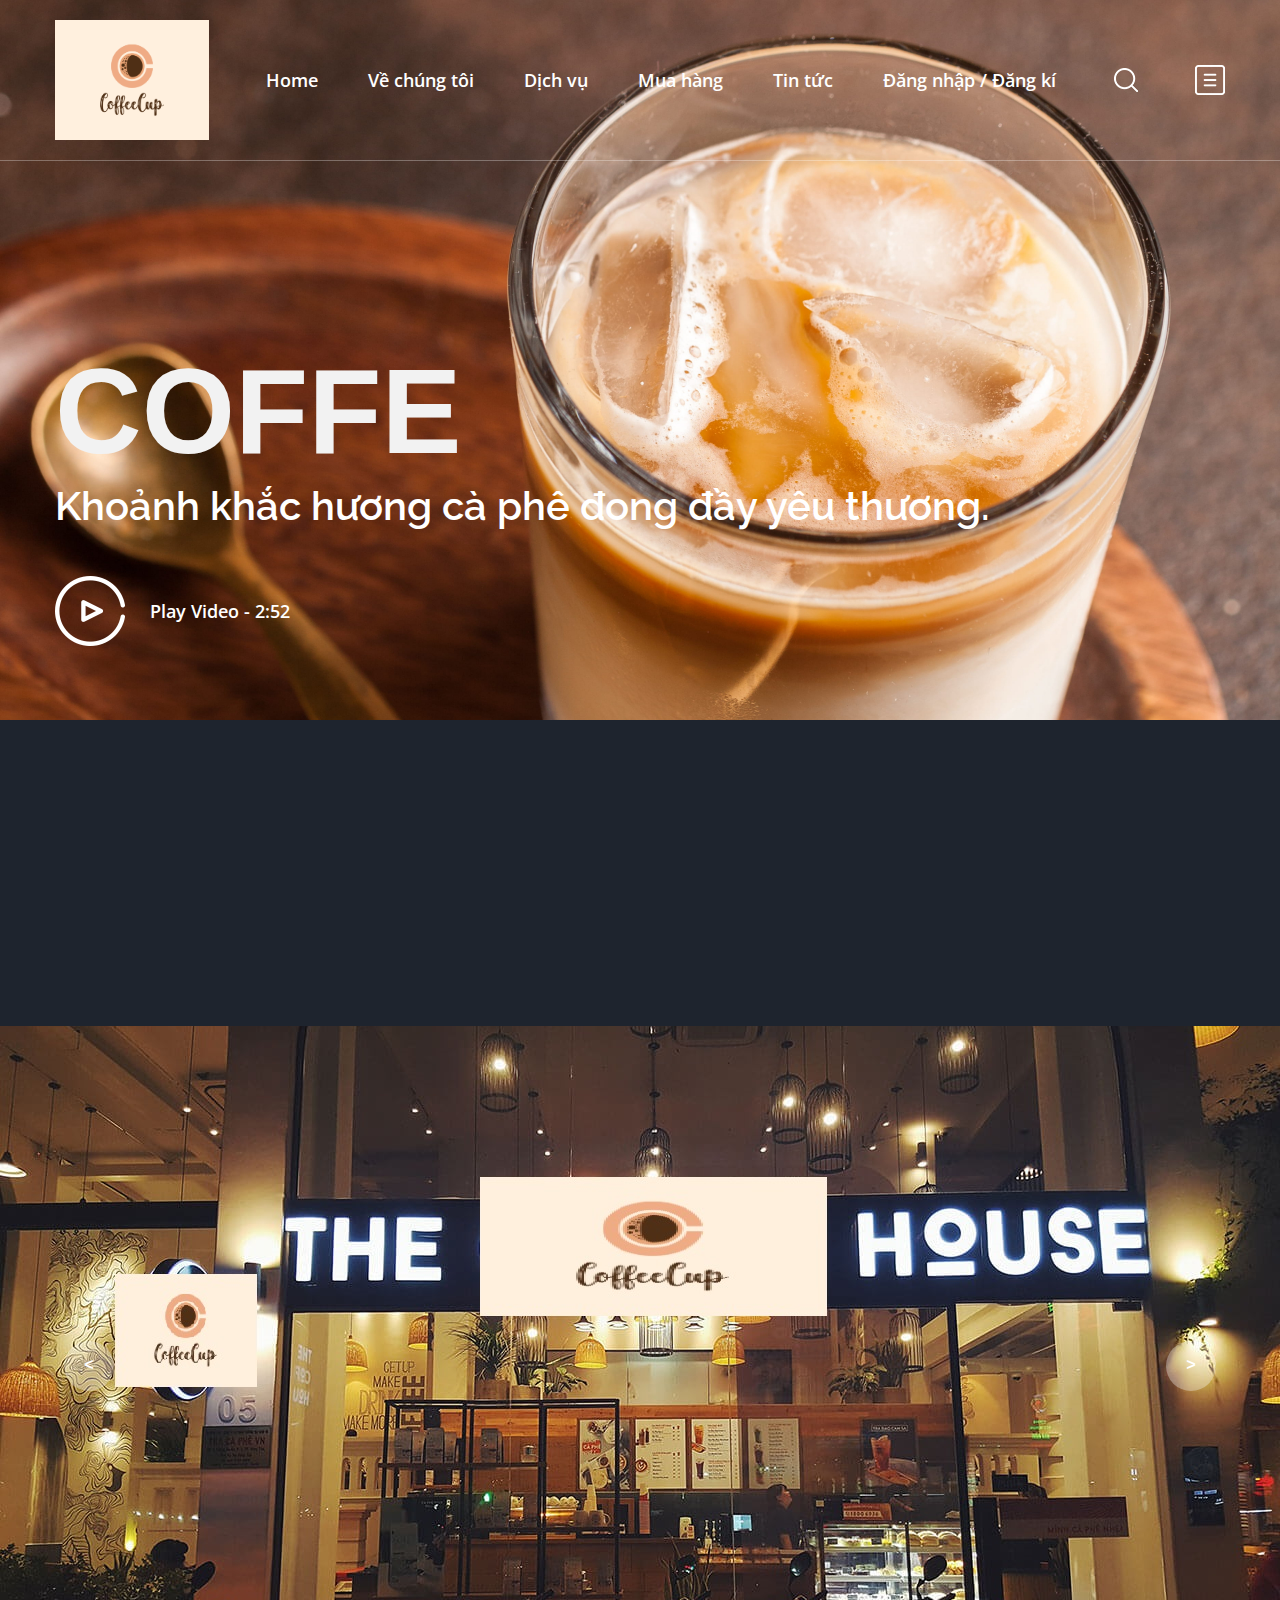
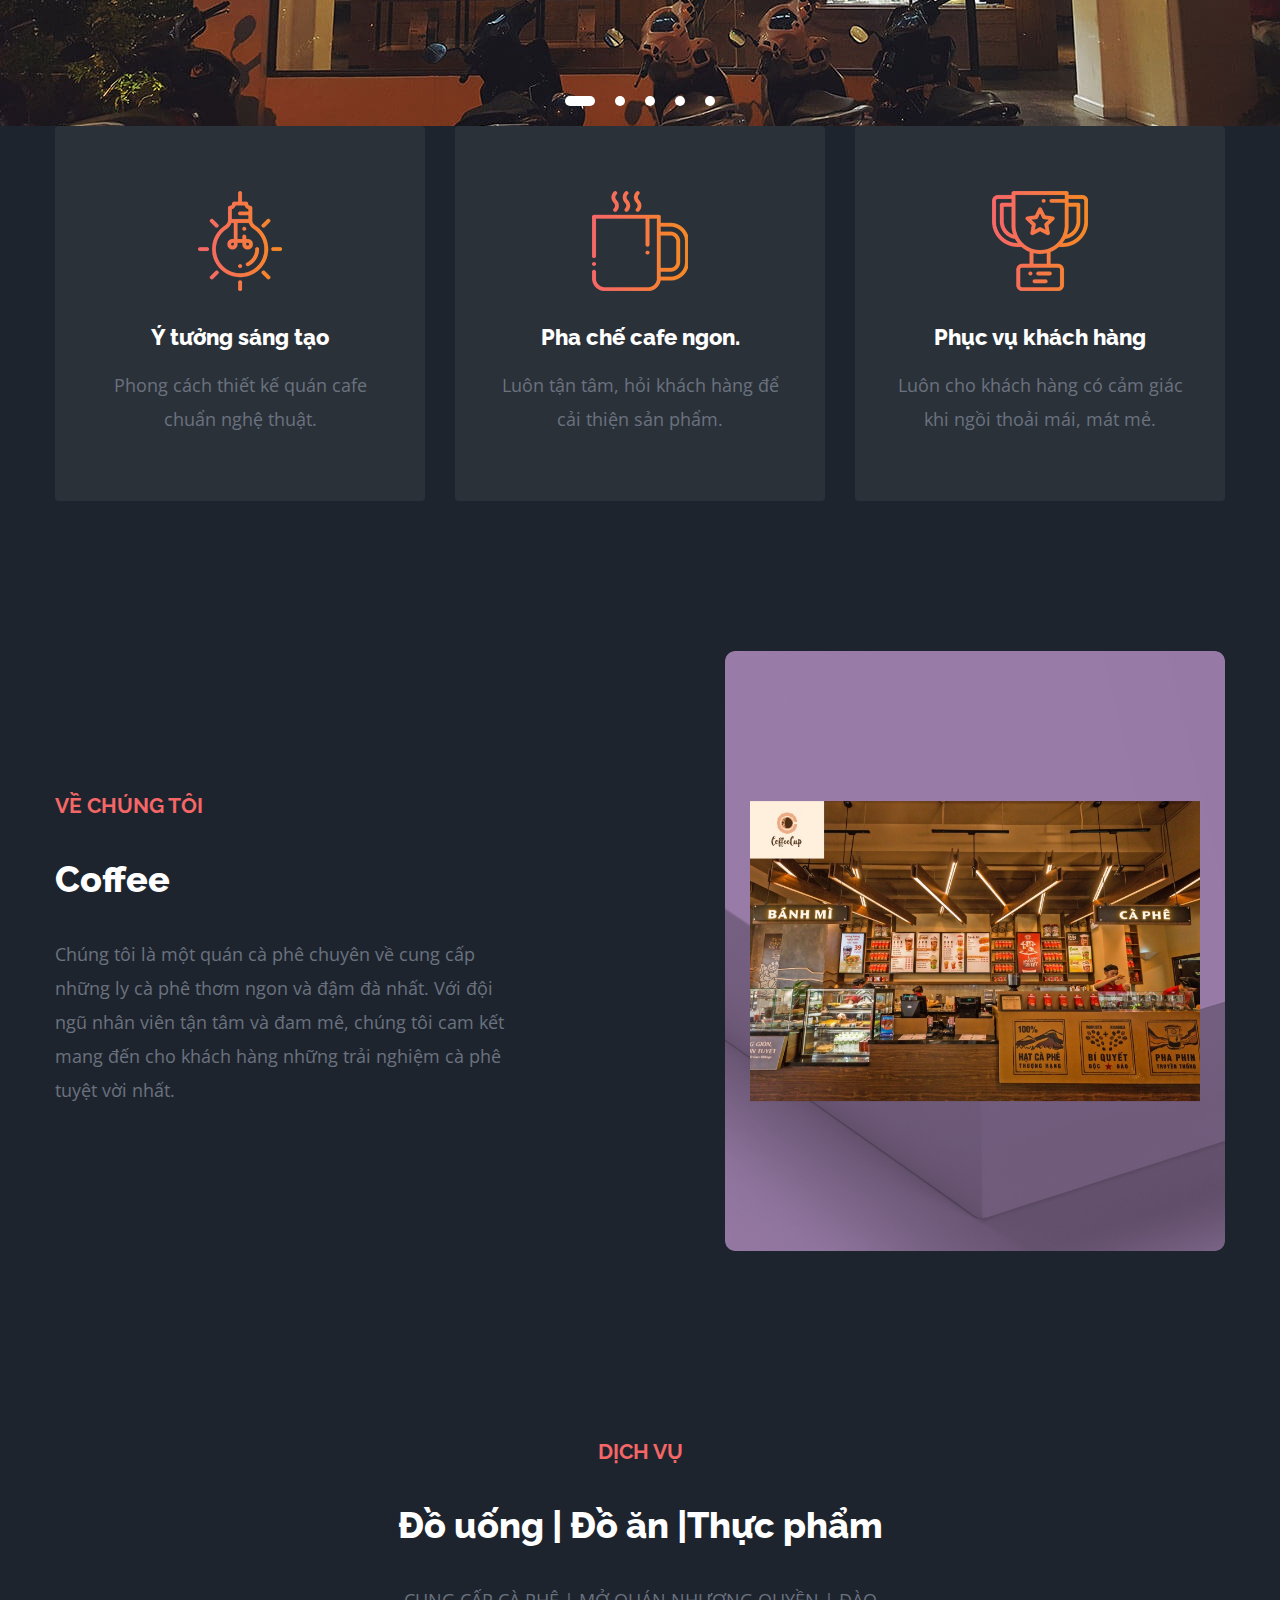
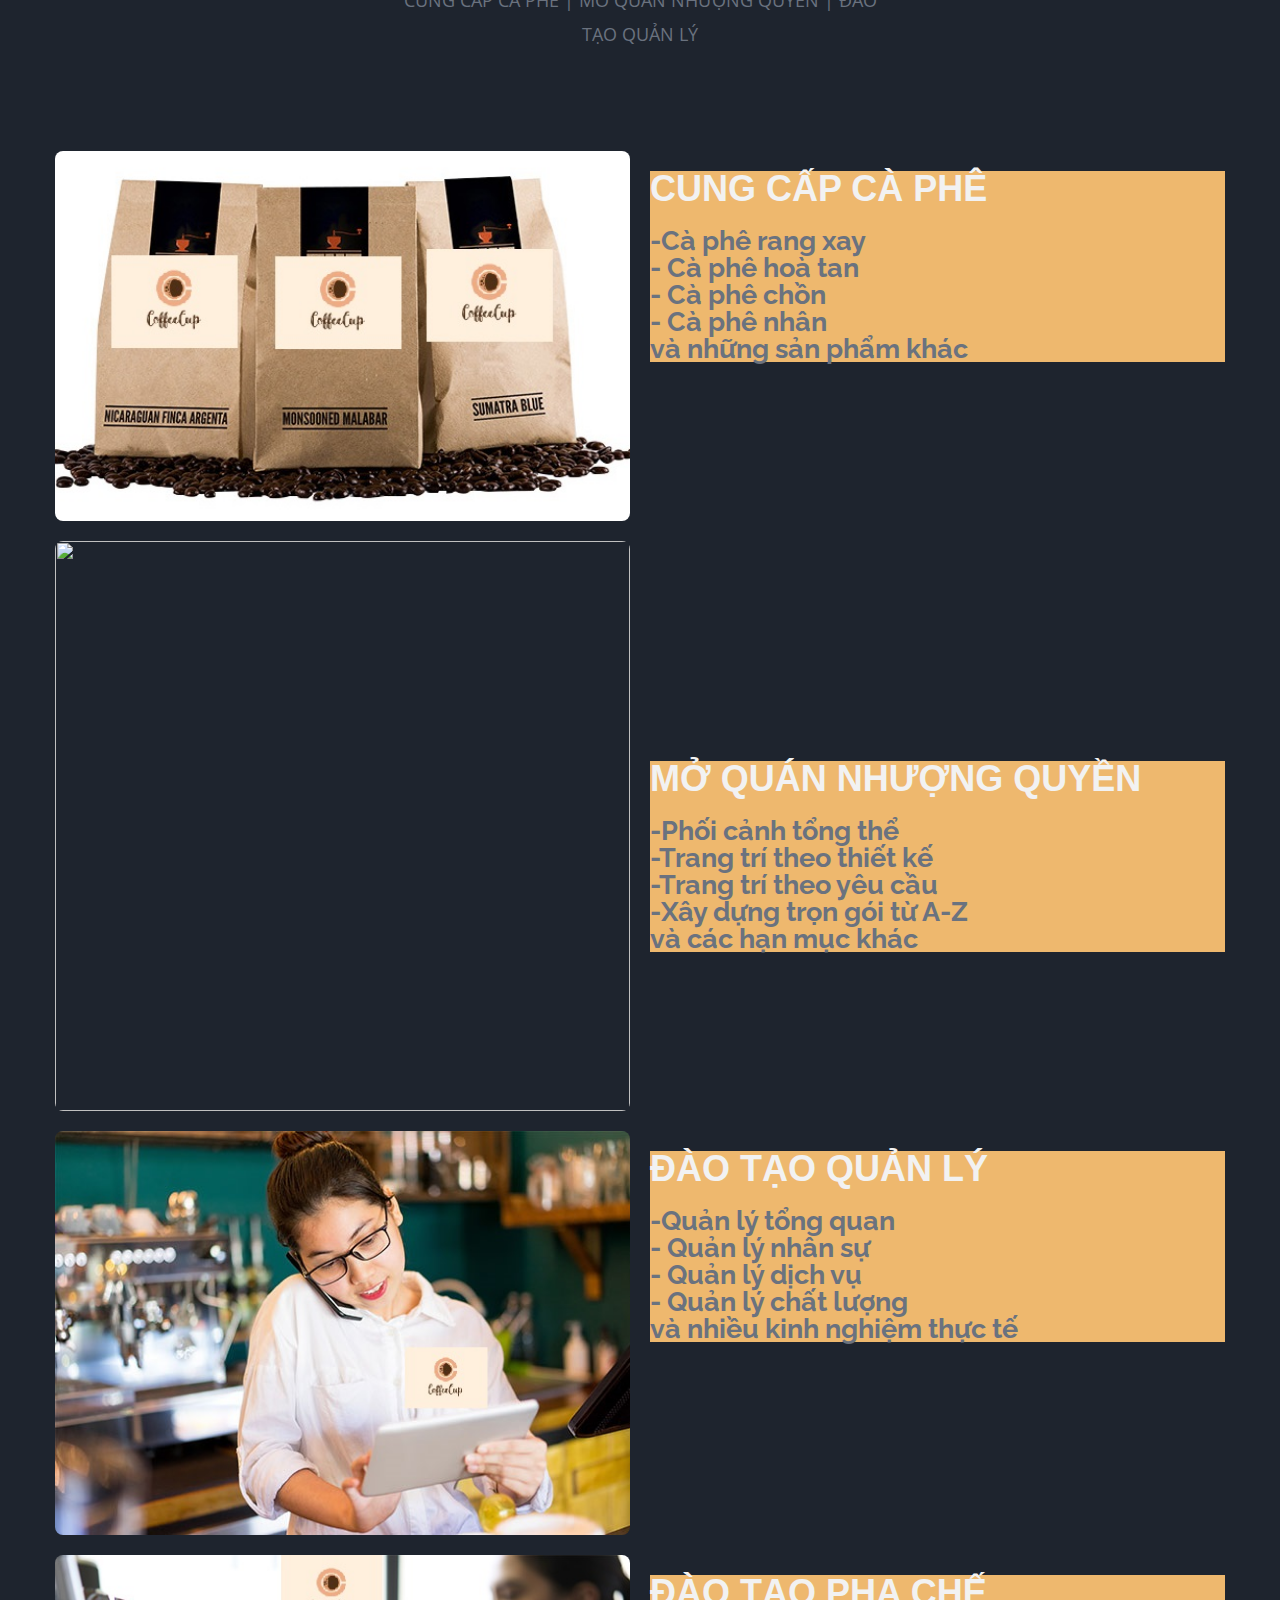
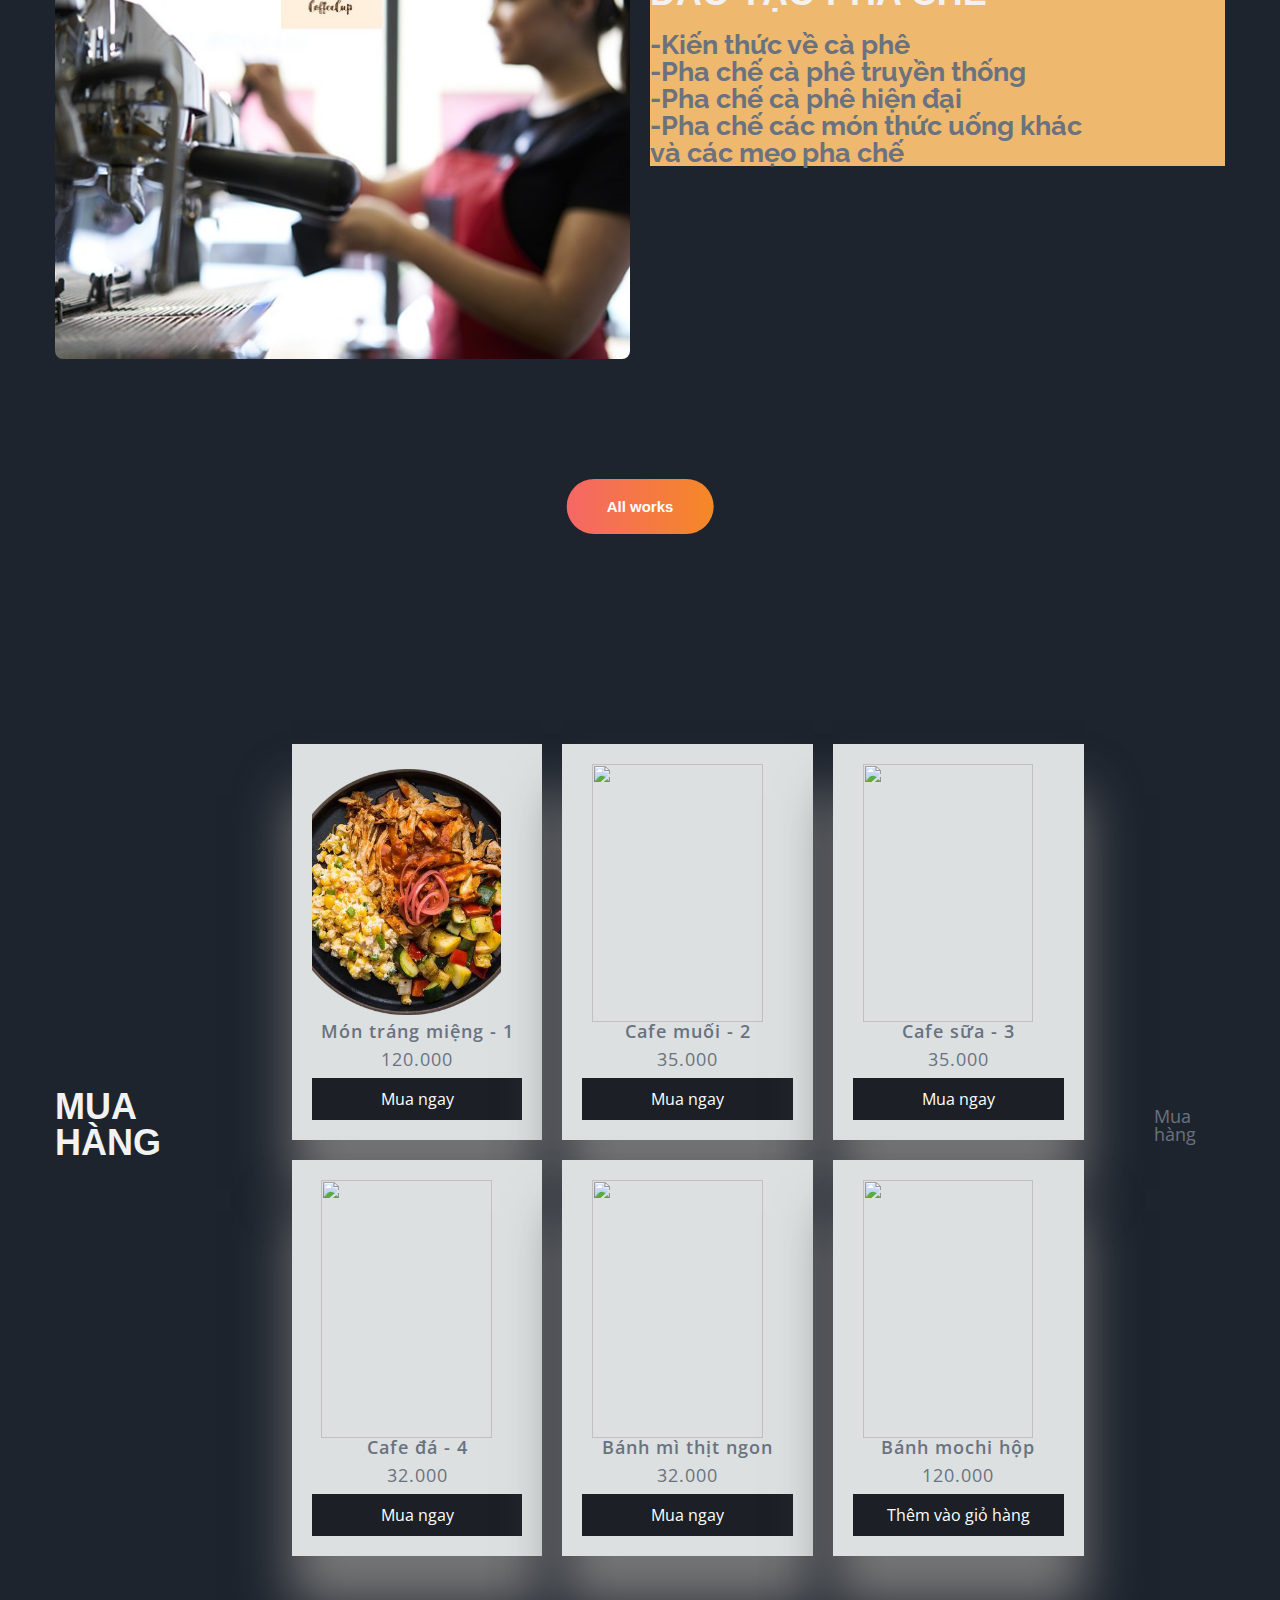
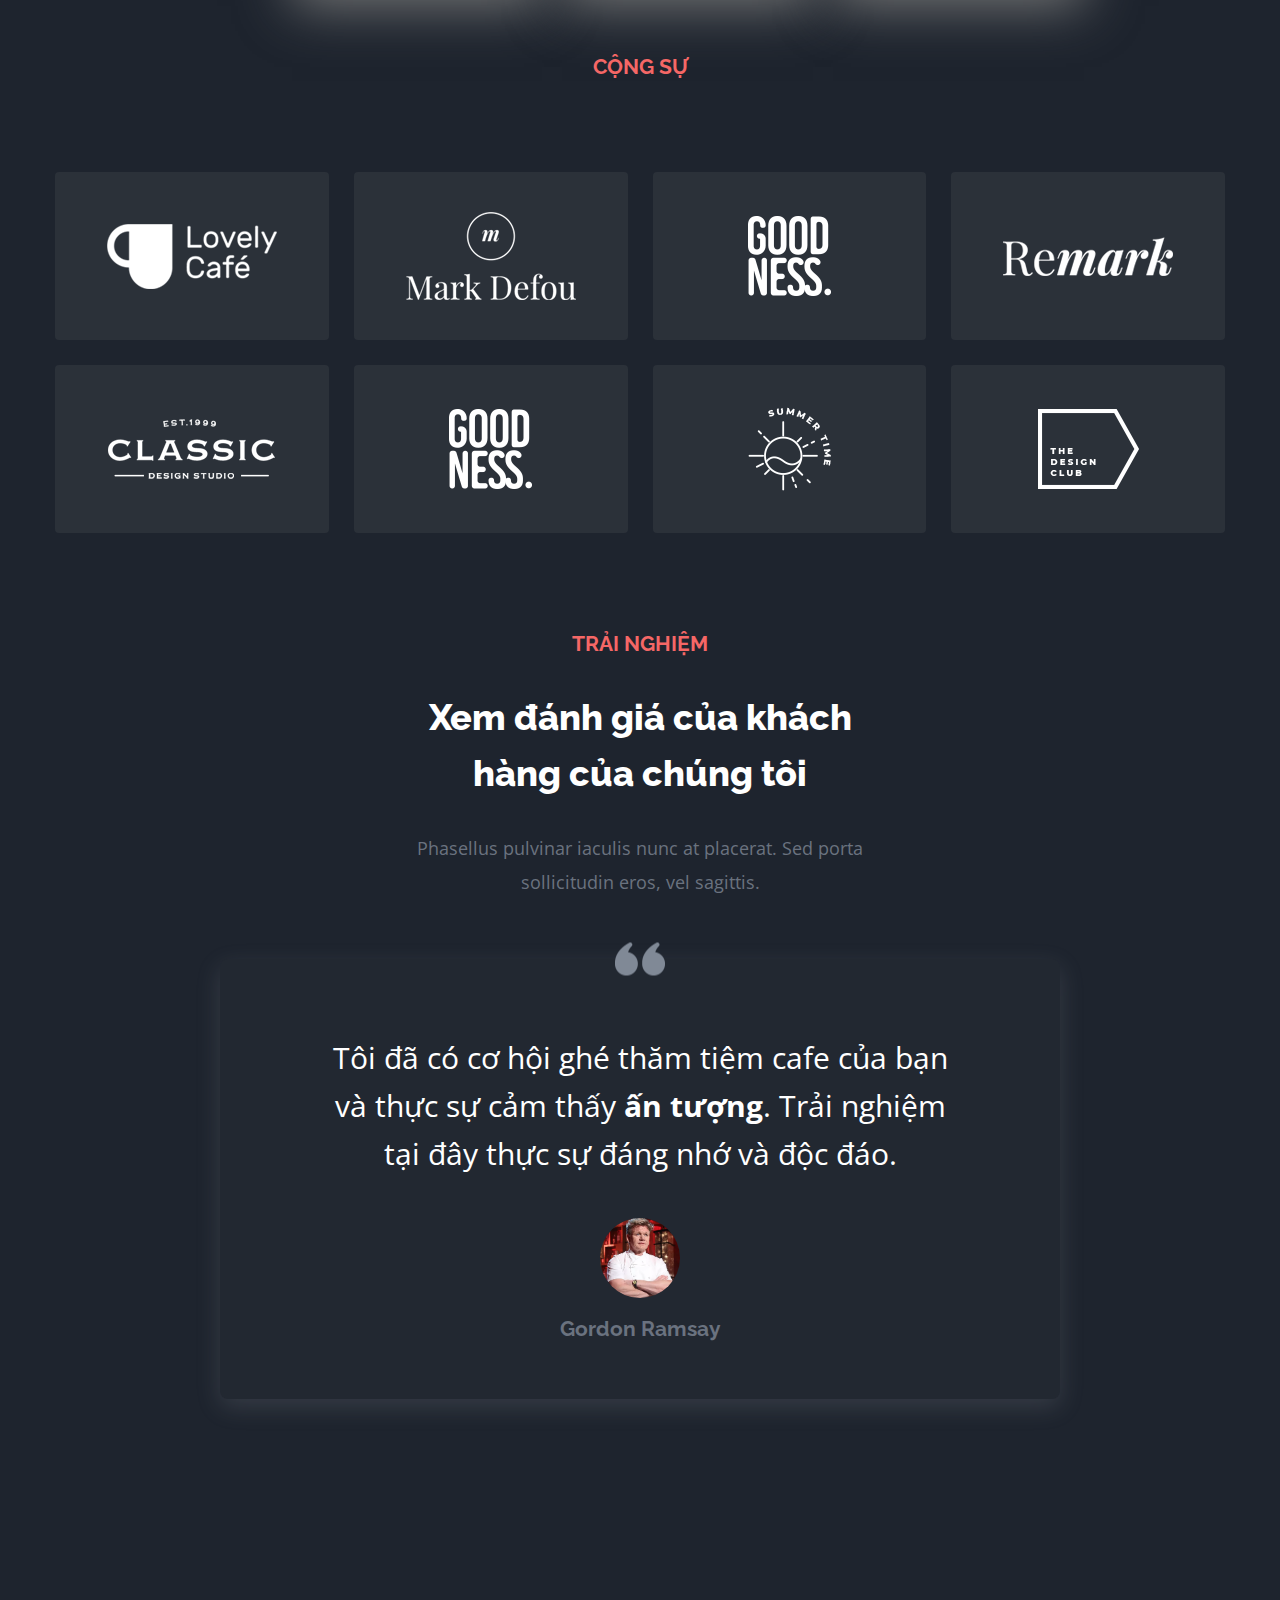
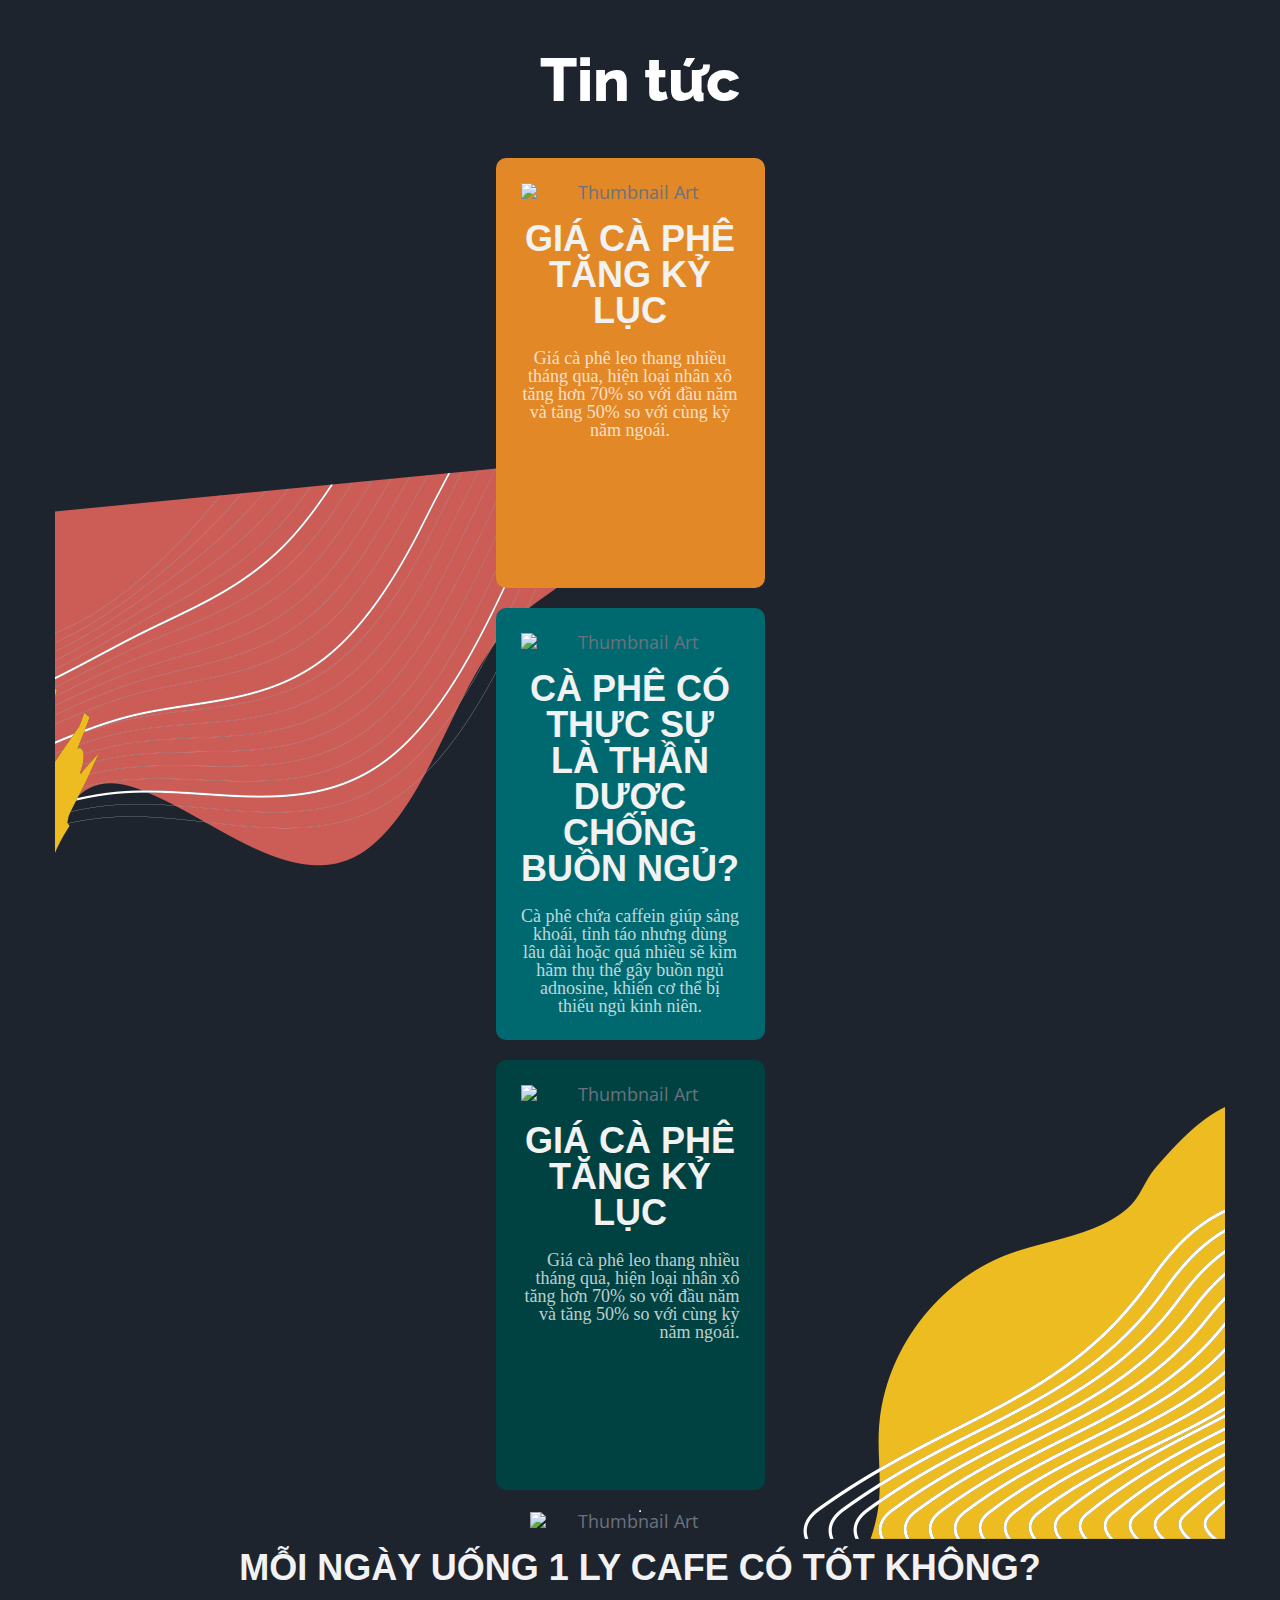
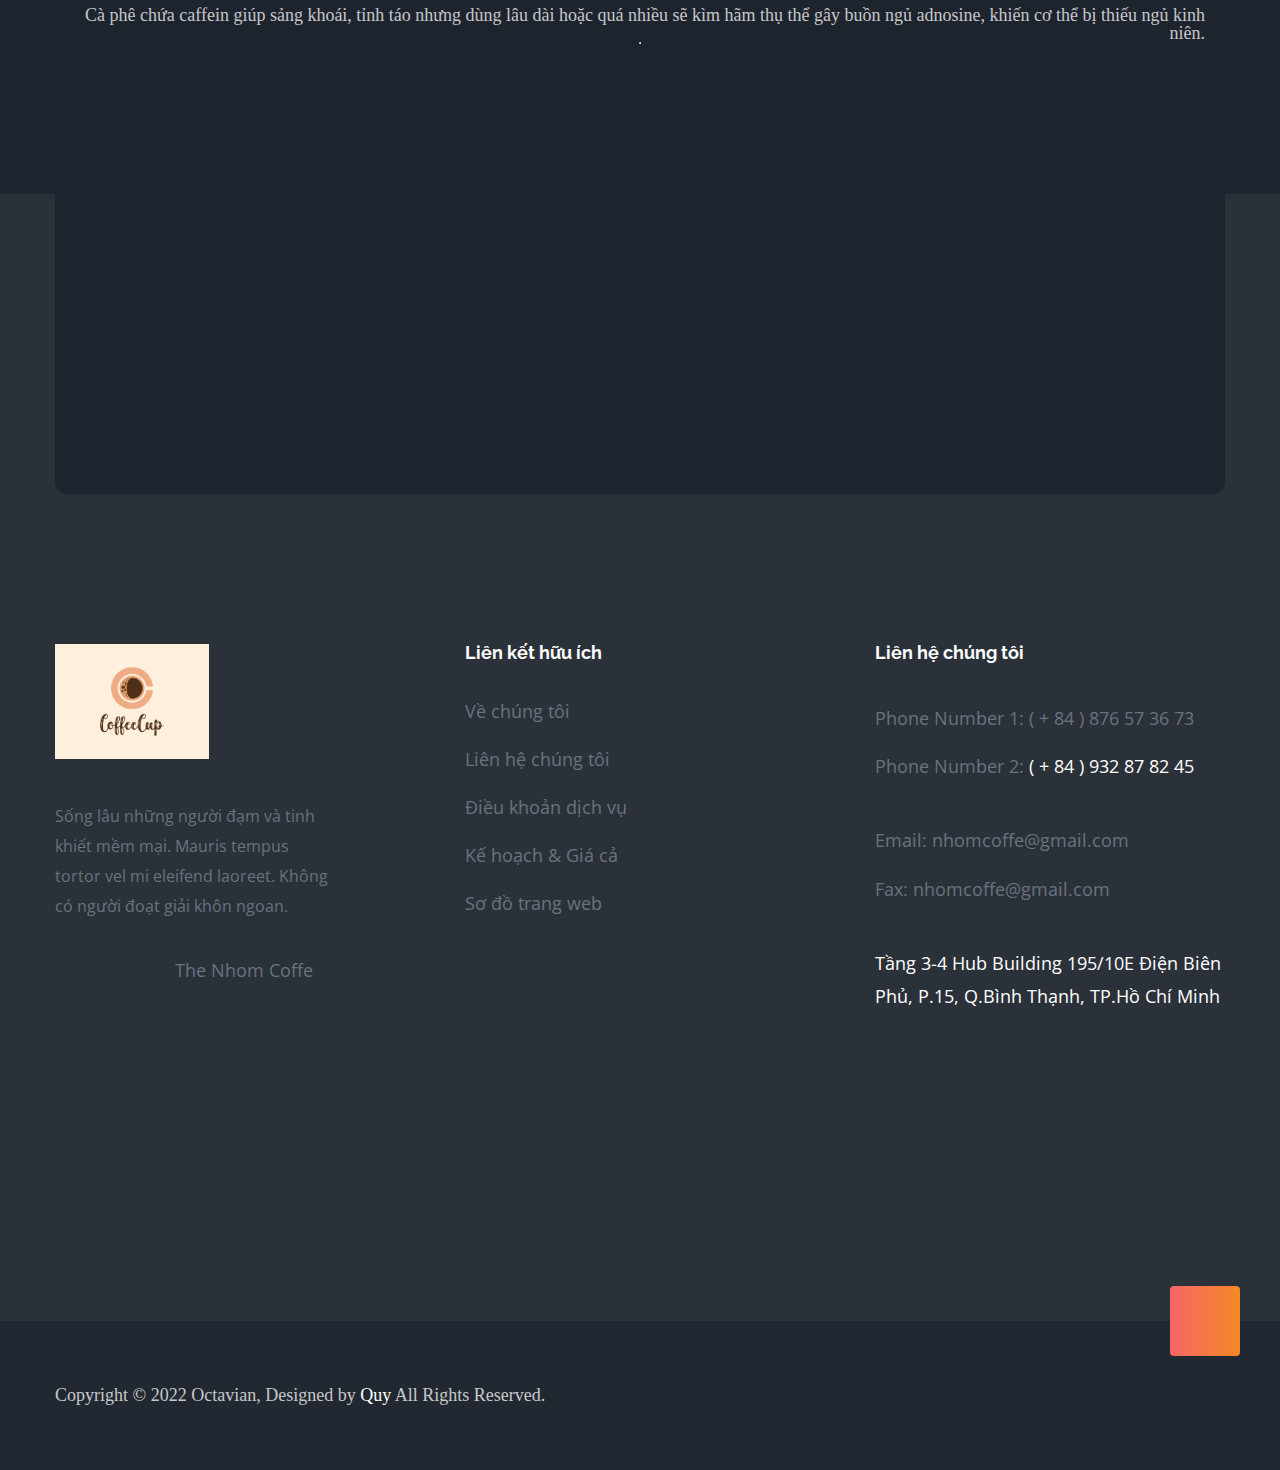
==== commit 4cec2564: "Initial commit" ====
--- a/index.html
+++ b/index.html
@@ -100,19 +100,19 @@
           <div class="slider">
             <div class="list">
                 <div class="item">
-                    <img src="file:///C:/Users/LENOVO/Downloads/1111.jpg" alt="">
+                    <img src="./images/1111.jpg" alt="">
                 </div>
                 <div class="item">
-                    <img src="file:///C:/Users/LENOVO/Downloads/moi-truong-lam-viec-nhan-vien-pha-che.jpg" alt="">
+                    <img src="./images/2222.jpg" alt="">
                 </div>
                 <div class="item">
                     <img src="https://domingocoffee.com.vn/wp-content/uploads/2021/10/setup-quan-cafe-1.jpg" alt="">
                 </div>
                 <div class="item">
-                    <img src="file:///C:/Users/LENOVO/Downloads/moi-truong-lam-viec-nhan-vien-pha-che.jpg" alt="">
+                    <img src="./images/4444.jpg" alt="">
                 </div>
                 <div class="item">
-                    <img src="file:///C:/Users/LENOVO/Downloads/Khach-hang-2.jpg" alt="">
+                    <img src="./images/5.jpg" alt="">
                 </div>
             </div>
             <div class="buttons">
